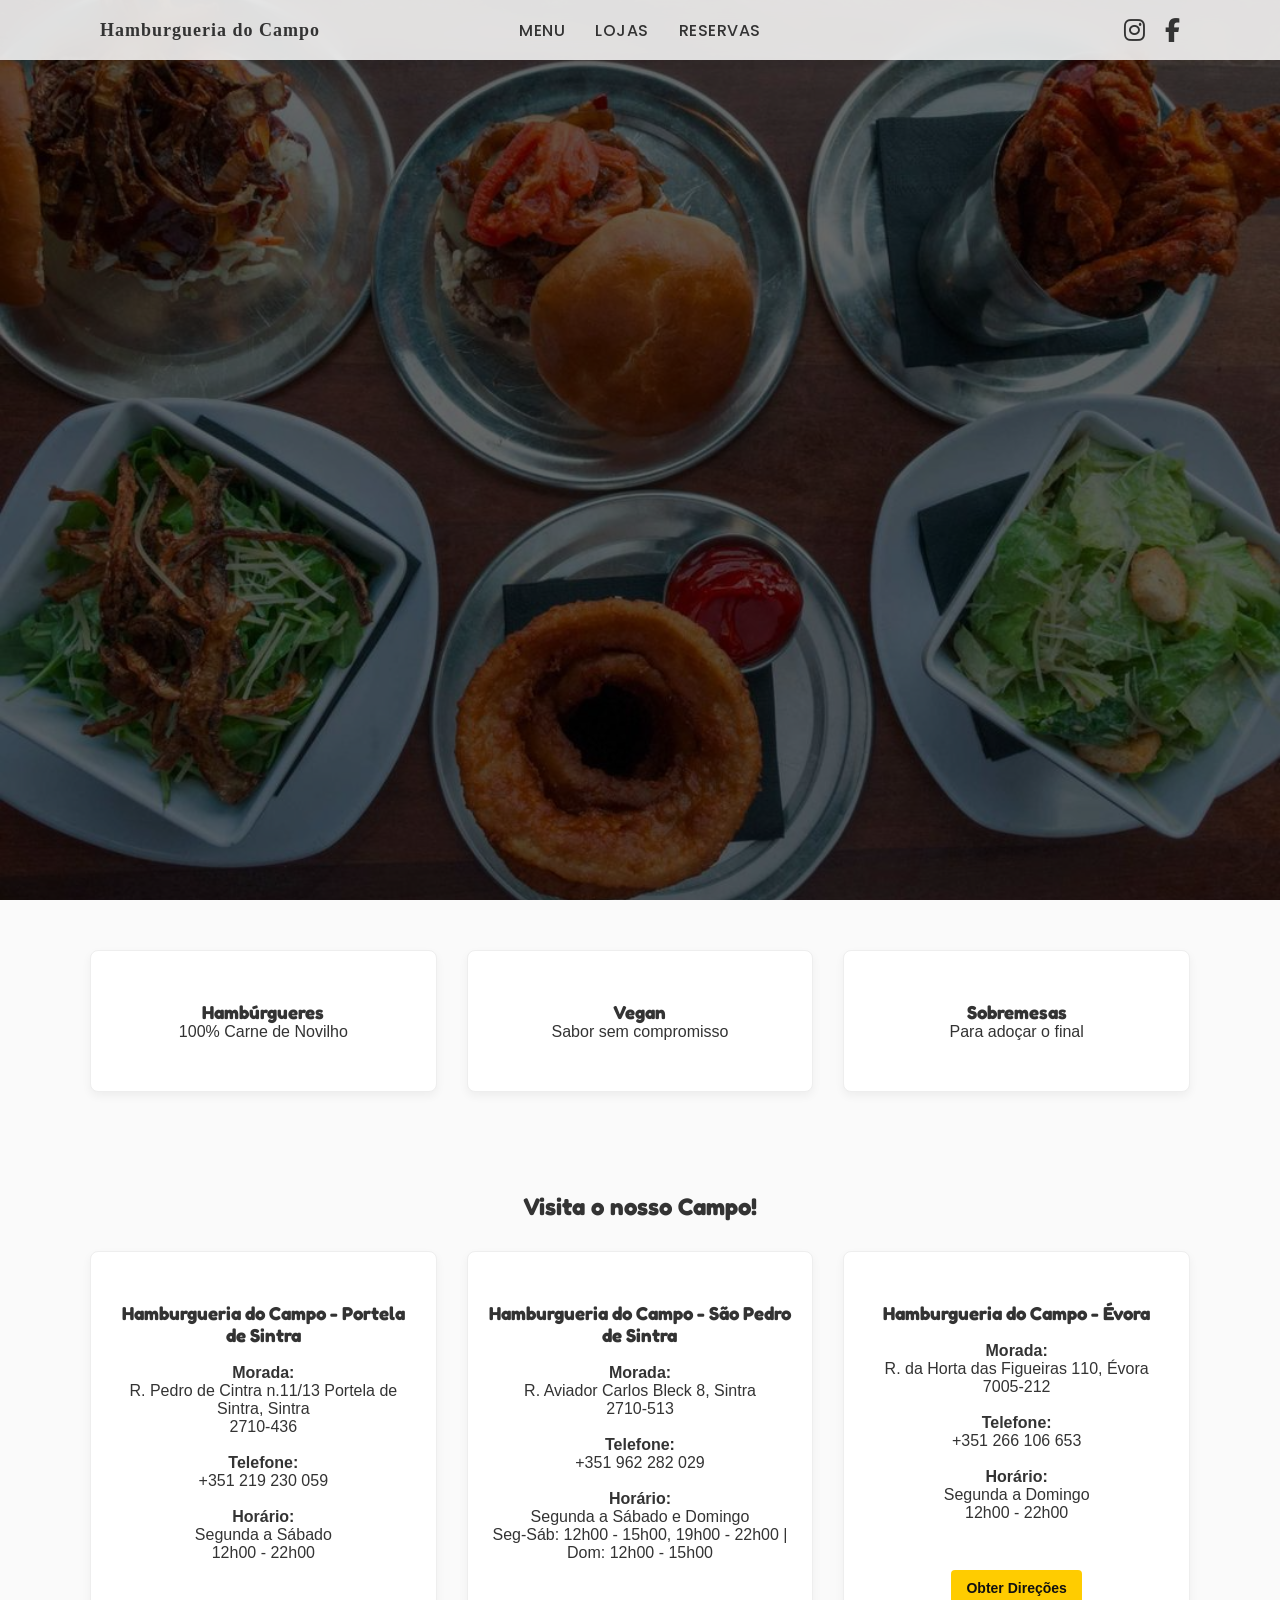
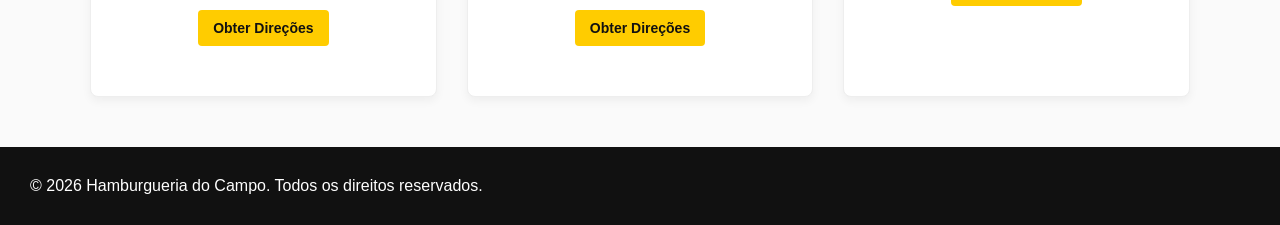
==== index.html @ 483d2184 "adaptaçao mobile" ====
<!DOCTYPE html>
<html lang="pt">

<head>
    <meta charset="UTF-8">
    <!-- Meta tag essencial para o design responsivo funcionar corretamente -->
    <meta name="viewport" content="width=device-width, initial-scale=1.0">
    <title>Hamburgueria do Campo</title>

    <!-- Favicon / Logótipo no separador do navegador -->
    <link rel="icon" type="image/jpeg" href="fotos/logo.jpg">

    <!-- CSS Mobile (aplicado em ecrãs até 768px de largura) -->
    <link rel="stylesheet" href="mobile.css" media="screen and (max-width: 768px)">

    <!-- CSS Desktop (aplicado em ecrãs com 769px ou mais de largura) -->
    <link rel="stylesheet" href="desktop.css" media="screen and (min-width: 769px)">

    <link href="https://fonts.googleapis.com/css2?family=Chewy&family=Fredoka+One&family=Titan+One&display=swap"
        rel="stylesheet">

    <link rel="stylesheet" href="https://cdnjs.cloudflare.com/ajax/libs/font-awesome/6.4.0/css/all.min.css">

    <link href="https://fonts.googleapis.com/css2?family=Poppins:wght@500;600&display=swap" rel="stylesheet">
</head>

<body>

    <header class="navbar">
        <div class="logo">
            <!-- Podes substituir por uma tag <img> com o logótipo -->
            <h1><a href="#hero">Hamburgueria do Campo</a></h1>
        </div>
        <nav>
            <ul class="nav-links">
                <li><a href="#menu">Menu</a></li>
                <li><a href="#lojas">Lojas</a></li>
                <li><a href="#reservas">Reservas</a></li>
            </ul>
        </nav>
        <div class="social-links">
            <!-- O link aponta diretamente para o Instagram do teu cliente -->
            <a href="https://www.instagram.com/hamburgueria.docampo/" target="_blank" aria-label="Instagram">
                <i class="fa-brands fa-instagram"></i>
            </a>
            <!-- Podes adicionar o Facebook ou outros da mesma forma -->
            <a href="https://www.facebook.com/Portela.de.Sintra2022/?locale=pt_PT" target="_blank"
                aria-label="Facebook">
                <i class="fa-brands fa-facebook-f"></i>
            </a>
        </div>
    </header>

    <main>
        <!-- Hero Section: A primeira imagem grande que o utilizador vê -->
        <section id="hero" class="hero">
            <!-- Imagens de Fundo -->
            <div class="hero-bg slide active" style="background-image: url('fotos/6pratos_fundo.jpeg');"></div>
            <div class="hero-bg slide" style="background-image: url('fotos/interior_sintra.jpg');"></div>
            <div class="hero-bg slide" style="background-image: url('fotos/salada_fundo.jpeg');"></div>

            <!--<div class="hero-content">
                <h2>O Verdadeiro Sabor Artesanal</h2>
                <p>Ingredientes frescos, confecionados com paixão.</p>
                <a href="#menu" class="btn-primary">Ver Menu</a>
            </div> -->
        </section>

        <!-- Secção de Categorias de Menu (Estilo Hamburgueria do Bairro) -->
        <section id="menu" class="menu-categorias">
            <div class="categoria-card">
                <h3>Hambúrgueres</h3>
                <p>100% Carne de Novilho</p>
            </div>
            <div class="categoria-card">
                <h3>Vegan</h3>
                <p>Sabor sem compromisso</p>
            </div>
            <div class="categoria-card">
                <h3>Sobremesas</h3>
                <p>Para adoçar o final</p>
            </div>
        </section>

        <!-- Secção das Lojas onde o JavaScript vai injetar os dados -->
        <section id="lojas" class="lojas-section">
            <h2>Visita o nosso Campo!</h2>
            <!-- Este contentor recebe os cards criados dinamicamente no JS -->
            <div id="lojas-container" class="lojas-grid"></div>
        </section>
    </main>

    <footer>
        <p>&copy; 2026 Hamburgueria do Campo. Todos os direitos reservados.</p>

    </footer>

    <!-- Script para carregar o JSON das lojas -->
    <script src="lojas.js"></script>
</body>

</html>
---- mobile.css ----
/* ==========================================
   Hamburgueria do Campo - Estilos Mobile
   (Aplicado em ecrãs com largura <= 768px)
   ========================================== */

/* Resets básicos e tipografia para mobile */
* {
    margin: 0;
    padding: 0;
    box-sizing: border-box;
}

html {
    scroll-behavior: smooth;
}

body {
    font-family: 'Poppins', -apple-system, BlinkMacSystemFont, Arial, sans-serif;
    color: #333;
    background-color: #f9f9f9;
    overflow-x: hidden;
    -webkit-tap-highlight-color: transparent;
}

/* --- BARRA DE NAVEGAÇÃO RESPONSIVA --- */
.navbar {
    position: fixed;
    top: 0;
    left: 0;
    width: 100%;
    z-index: 1000;

    display: flex;
    flex-wrap: wrap;
    justify-content: space-between;
    align-items: center;
    padding: 10px 16px;
    gap: 8px 0;

    background-color: rgba(255, 255, 255, 0.94);
    backdrop-filter: blur(12px);
    -webkit-backdrop-filter: blur(12px);
    box-shadow: 0 4px 15px rgba(0, 0, 0, 0.07);
    border-bottom: 1px solid rgba(0, 0, 0, 0.05);
    transition: all 0.3s ease;
}

.logo {
    order: 1;
    display: flex;
    align-items: center;
}

.logo h1 {
    font-family: 'Chewy', cursive;
    font-size: 20px;
    letter-spacing: 0.5px;
    color: #1a1a1a;
    margin: 0;
    line-height: 1.2;
}

.logo h1 a {
    color: #1a1a1a;
    text-decoration: none;
    transition: color 0.3s ease;
}

.logo h1 a:hover {
    color: #d4a000;
}

/* Ícones Sociais alinhados à direita */
.social-links {
    order: 2;
    display: flex;
    align-items: center;
    gap: 10px;
    margin-left: auto;
}

.social-links a {
    color: #333;
    font-size: 18px;
    width: 36px;
    height: 36px;
    border-radius: 50%;
    background-color: rgba(0, 0, 0, 0.04);
    text-decoration: none;
    transition: all 0.25s ease;
    display: inline-flex;
    align-items: center;
    justify-content: center;
}

.social-links a:hover,
.social-links a:active {
    color: #111;
    background-color: #ffcc00;
    transform: scale(1.1);
}

/* Navegação centralizada no mobile (2 linhas limpas sem sobreposição) */
.navbar nav {
    order: 3;
    width: 100%;
    position: static;
    transform: none;
    left: auto;
    display: flex;
    justify-content: center;
    padding-top: 8px;
    margin-top: 2px;
    border-top: 1px solid rgba(0, 0, 0, 0.06);
}

.nav-links {
    list-style: none;
    display: flex;
    align-items: center;
    justify-content: center;
    gap: 28px;
    width: 100%;
}

.nav-links a {
    font-family: 'Poppins', sans-serif;
    color: #444;
    text-decoration: none;
    font-size: 13px;
    font-weight: 600;
    text-transform: uppercase;
    letter-spacing: 0.8px;
    padding: 4px 6px;
    position: relative;
    transition: color 0.3s ease;
}

.nav-links a::after {
    content: '';
    position: absolute;
    width: 0;
    height: 2.5px;
    bottom: -2px;
    left: 50%;
    transform: translateX(-50%);
    background-color: #ffcc00;
    border-radius: 2px;
    transition: width 0.3s ease;
}

.nav-links a:hover::after,
.nav-links a:active::after {
    width: 80%;
}

.nav-links a:hover,
.nav-links a:active {
    color: #111;
}

/* --- HERO SECTION SLIDER --- */
.hero {
    position: relative;
    padding: 100px 20px 40px 20px;
    text-align: center;
    color: #fff;
    overflow: hidden;
    min-height: 85vh;
    min-height: 85dvh;
    display: flex;
    align-items: center;
    justify-content: center;
}

.hero-bg {
    position: absolute;
    top: 0;
    left: 0;
    width: 100%;
    height: 100%;
    background-size: cover;
    background-position: center;
    opacity: 0;
    transition: opacity 1.2s ease-in-out;
    z-index: 1;
}

.hero-bg.active {
    opacity: 1;
}

.hero::before {
    content: '';
    position: absolute;
    top: 0;
    left: 0;
    width: 100%;
    height: 100%;
    background: linear-gradient(180deg, rgba(0, 0, 0, 0.45) 0%, rgba(0, 0, 0, 0.65) 100%);
    z-index: 2;
}

.hero-content {
    position: relative;
    z-index: 3;
    max-width: 90%;
    margin: 0 auto;
}

.hero-content h2 {
    font-family: 'Fredoka One', cursive;
    font-size: 28px;
    line-height: 1.25;
    margin-bottom: 12px;
    text-shadow: 0 2px 8px rgba(0, 0, 0, 0.5);
}

.hero-content p {
    font-family: 'Poppins', sans-serif;
    font-size: 15px;
    line-height: 1.5;
    margin-bottom: 22px;
    opacity: 0.95;
    text-shadow: 0 1px 4px rgba(0, 0, 0, 0.5);
}

.btn-primary {
    display: inline-block;
    padding: 13px 26px;
    background-color: #ffcc00;
    color: #111;
    text-decoration: none;
    font-family: 'Poppins', sans-serif;
    font-weight: 700;
    font-size: 14px;
    border-radius: 30px;
    box-shadow: 0 4px 15px rgba(255, 204, 0, 0.35);
    transition: all 0.25s ease;
}

.btn-primary:active,
.btn-primary:hover {
    background-color: #ffffff;
    color: #111;
    transform: translateY(-2px);
    box-shadow: 0 6px 20px rgba(255, 255, 255, 0.3);
}

/* --- SECÇÃO DE CATEGORIAS DO MENU --- */
.menu-categorias {
    display: flex;
    flex-direction: column;
    padding: 35px 18px;
    gap: 16px;
    max-width: 600px;
    margin: 0 auto;
}

.categoria-card {
    position: relative;
    background-color: #ffffff;
    padding: 24px 20px;
    text-align: center;
    border: 1px solid rgba(0, 0, 0, 0.05);
    border-radius: 16px;
    box-shadow: 0 6px 18px rgba(0, 0, 0, 0.04);
    overflow: hidden;
    transition: transform 0.25s ease, box-shadow 0.25s ease;
}

.categoria-card::before {
    content: '';
    position: absolute;
    top: 0;
    left: 0;
    width: 100%;
    height: 4px;
    background: linear-gradient(90deg, #ffcc00, #e6b800);
}

.categoria-card:active,
.categoria-card:hover {
    transform: translateY(-3px);
    box-shadow: 0 10px 24px rgba(0, 0, 0, 0.08);
}

.categoria-card h3 {
    font-family: 'Fredoka One', cursive;
    font-size: 22px;
    color: #1a1a1a;
    margin-bottom: 6px;
}

.categoria-card p {
    font-family: 'Poppins', sans-serif;
    font-size: 14px;
    color: #666;
    font-weight: 500;
}

/* --- SECÇÃO DAS LOJAS --- */
.lojas-section {
    padding: 35px 18px 45px 18px;
    text-align: center;
    max-width: 600px;
    margin: 0 auto;
}

.lojas-section h2 {
    font-family: 'Fredoka One', cursive;
    font-size: 26px;
    color: #1a1a1a;
    margin-bottom: 20px;
    position: relative;
    display: inline-block;
}

.lojas-section h2::after {
    content: '';
    display: block;
    width: 45px;
    height: 4px;
    background: #ffcc00;
    margin: 8px auto 0;
    border-radius: 2px;
}

.lojas-grid {
    display: flex;
    flex-direction: column;
    gap: 20px;
    margin-top: 25px;
}

/* Estilos específicos para os cards das lojas */
.lojas-grid .categoria-card {
    text-align: left;
    padding: 24px 20px 20px 20px;
}

.lojas-grid .categoria-card h3 {
    text-align: center;
    font-size: 19px;
    color: #111;
    padding-bottom: 12px;
    border-bottom: 1px solid #f0f0f0;
    margin-bottom: 16px;
    line-height: 1.3;
}

.lojas-grid .categoria-card br {
    display: none;
}

.lojas-grid .categoria-card p {
    font-family: 'Poppins', sans-serif;
    font-size: 13.5px;
    color: #444;
    line-height: 1.5;
    margin-bottom: 14px;
}

.lojas-grid .categoria-card p strong {
    font-size: 11px;
    text-transform: uppercase;
    letter-spacing: 0.8px;
    display: block;
    margin-bottom: 3px;
    color: #d4a000;
}

.lojas-grid .categoria-card p a {
    color: #1a1a1a !important;
    font-weight: 600;
    text-decoration: underline !important;
    text-decoration-color: #ffcc00 !important;
    text-underline-offset: 3px;
    transition: color 0.2s ease;
}

.lojas-grid .categoria-card p a:active,
.lojas-grid .categoria-card p a:hover {
    color: #d4a000 !important;
}

.lojas-grid .categoria-card .btn-primary {
    display: block !important;
    width: 100% !important;
    text-align: center !important;
    margin-top: 18px !important;
    padding: 12px 16px !important;
    font-size: 14px !important;
    border-radius: 10px !important;
    box-shadow: 0 4px 12px rgba(255, 204, 0, 0.3) !important;
}

/* Tipografia global de títulos */
h2, h3 {
    font-family: 'Fredoka One', cursive;
}

/* --- FOOTER --- */
footer {
    background-color: #111;
    color: #eee;
    text-align: center;
    padding: 30px 20px;
    font-family: 'Poppins', sans-serif;
    font-size: 13px;
    display: flex;
    flex-direction: column;
    align-items: center;
    gap: 12px;
    border-top: 3px solid #ffcc00;
}

footer p {
    color: #aaa;
    margin: 0;
    font-size: 12px;
}

.sociais {
    margin-top: 4px;
}

.sociais a {
    color: #ffcc00;
    text-decoration: none;
    font-weight: 600;
    font-size: 13px;
    padding: 6px 18px;
    border: 1px solid rgba(255, 204, 0, 0.4);
    border-radius: 20px;
    display: inline-block;
    transition: all 0.25s ease;
}

.sociais a:active,
.sociais a:hover {
    background-color: #ffcc00;
    color: #111;
    transform: scale(1.05);
}
---- desktop.css ----
/* Resets básicos e tipografia */
* {
    margin: 0;
    padding: 0;
    box-sizing: border-box;
}

html {
    scroll-behavior: smooth;
}

body {
    font-family: Arial, sans-serif;
    color: #333;
    background-color: #fafafa;
}

.navbar {
    position: fixed;
    top: 0;
    left: 0;
    width: 100%;
    z-index: 1000;

    display: flex;
    justify-content: space-between;
    align-items: center;
    padding: 18px 100px;

    background-color: rgba(255, 255, 255, 0.85);
    backdrop-filter: blur(10px);
    -webkit-backdrop-filter: blur(10px);
    box-shadow: 0 2px 10px rgba(0, 0, 0, 0.05);
}

.logo {
    display: flex;
    align-items: center;
    white-space: nowrap;
}

/* Menu de navegação perfeitamente centrado no ecrã */
.navbar nav {
    position: absolute;
    left: 50%;
    transform: translateX(-50%);
}

/* O texto do logótipo/título passa a escuro para contrastar com o fundo claro */
.navbar h1 {
    color: #333;
    font-size: 18px;
    margin: 0;
}

.nav-links {
    list-style: none;
    display: flex;
    align-items: center;
    gap: 30px;
}

/* 1. Prepara o link para receber a animação */
.nav-links a {
    font-family: 'Poppins', sans-serif;
    font-weight: 500;
    /* Define a grossura da letra */
    letter-spacing: 0.5px;
    /* Dá um ligeiro respiro entre as letras */
    color: #333;
    text-decoration: none;
    font-size: 16px;
    text-transform: uppercase;
    position: relative;
    /* Essencial para a linha saber onde se posicionar */
    transition: color 0.3s;
}

/* 2. Cria a linha invisível (largura 0) posicionada debaixo do texto */
.nav-links a::after {
    content: '';
    position: absolute;
    width: 0;
    height: 2px;
    /* Espessura da linha */
    bottom: -5px;
    /* Distância da linha em relação ao texto */
    left: -5px;
    background-color: #e6b800;
    /* Cor da linha (podes mudar para o amarelo #ffcc00 se preferires) */
    transition: width 0.4s ease;
    /* Faz a linha crescer suavemente durante 0.3 segundos */
}

/* 3. Quando o rato passa, a linha cresce para 100% da largura da palavra */
.nav-links a:hover::after {
    /* Como a linha começou 5px antes (left: -5px), 
       somamos 10px ao total para passar 5px do lado direito também */
    width: calc(100% + 10px);
}

/* Opcional: mudar ligeiramente a cor do texto ao passar o rato */
.nav-links a:hover {
    color: #000;
}

/* Ícones Sociais alinhados à direita */
.social-links {
    display: flex;
    align-items: center;
    gap: 20px;
}

.social-links a {
    color: #333;
    font-size: 24px;
    text-decoration: none;
    transition: color 0.3s, transform 0.2s;
    display: inline-flex;
    align-items: center;
    justify-content: center;
}

.social-links a:hover {
    color: #e6b800;
    transform: scale(1.2);
}

/* Hero Section */
/* --- HERO SECTION SLIDER --- */
.hero {
    position: relative;
    /* Podes ajustar o padding conforme seja mobile ou desktop */
    padding: 100px 20px;
    text-align: center;
    color: #fff;
    /* O texto passa a ser branco para contrastar */
    overflow: hidden;
    min-height: 100vh;
    /* Garante uma altura mínima */
    display: flex;
    align-items: center;
    justify-content: center;
}

/* As divs com as imagens de fundo */
.hero-bg {
    position: absolute;
    top: 0;
    left: 0;
    width: 100%;
    height: 100%;
    background-size: cover;
    background-position: center;
    opacity: 0;
    /* Começam invisíveis */
    transition: opacity 1s ease-in-out;
    /* Efeito de fade suave de 1 segundo */
    z-index: 1;
}

/* Apenas a imagem ativa fica visível */
.hero-bg.active {
    opacity: 1;
}

/* Sobreposição escura para o texto ser sempre legível */
.hero::before {
    content: '';
    position: absolute;
    top: 0;
    left: 0;
    width: 100%;
    height: 100%;
    background: rgba(0, 0, 0, 0.6);
    /* Preto com 60% de opacidade */
    z-index: 2;
}

/* O texto tem de ficar acima da sobreposição */
.hero-content {
    position: relative;
    z-index: 3;
}

/* Ajustes no botão para combinar com o fundo escuro */
.hero .btn-primary {
    background-color: #ffcc00;
    /* Botão amarelo */
    color: #111;
    /* Texto do botão escuro */
}

.hero .btn-primary:hover {
    background-color: #fff;
}

.btn-primary {
    display: inline-block;
    margin-top: 30px;
    padding: 15px 30px;
    background-color: #ffcc00;
    color: #111;
    text-decoration: none;
    font-size: 18px;
    font-weight: bold;
    border-radius: 4px;
    transition: background-color 0.3s;
}

.btn-primary:hover {
    background-color: #e6b800;
}

/* Categorias de Menu em Grelha Horizontal */
.menu-categorias {
    display: grid;
    grid-template-columns: repeat(3, 1fr);
    gap: 30px;
    padding: 50px;
    max-width: 1200px;
    margin: 0 auto;
}

.categoria-card {
    background-color: #fff;
    padding: 50px 20px;
    text-align: center;
    border: 1px solid #eee;
    border-radius: 8px;
    box-shadow: 0 4px 10px rgba(0, 0, 0, 0.05);
    transition: transform 0.3s;
}

.categoria-card:hover {
    transform: translateY(-5px);
}

/* Lojas em Grelha Horizontal */
.lojas-section {
    padding: 50px;
    text-align: center;
    max-width: 1200px;
    margin: 0 auto;
}

.lojas-grid {
    display: grid;
    grid-template-columns: repeat(3, 1fr);
    gap: 30px;
    margin-top: 30px;
}

/* Testar com a Chewy */
.logo h1 {
    font-family: 'Chewy', cursive;
    font-size: 18px;
    letter-spacing: 1px;
    color: #333;
}

.logo h1 a {
    color: inherit;
    text-decoration: none;
}

/* Testar com a Fredoka para os títulos das secções */
h2,
h3 {
    font-family: 'Fredoka One', cursive;
}

footer {
    background-color: #111;
    color: #fff;
    text-align: center;
    padding: 30px;
    display: flex;
    justify-content: space-between;
    align-items: center;
}

.sociais a {
    color: #ffcc00;
    text-decoration: none;
}

/* Ajuste de padding em monitores mais pequenos/médios */
@media (max-width: 980px) {
    .navbar {
        padding: 18px 40px;
    }
}
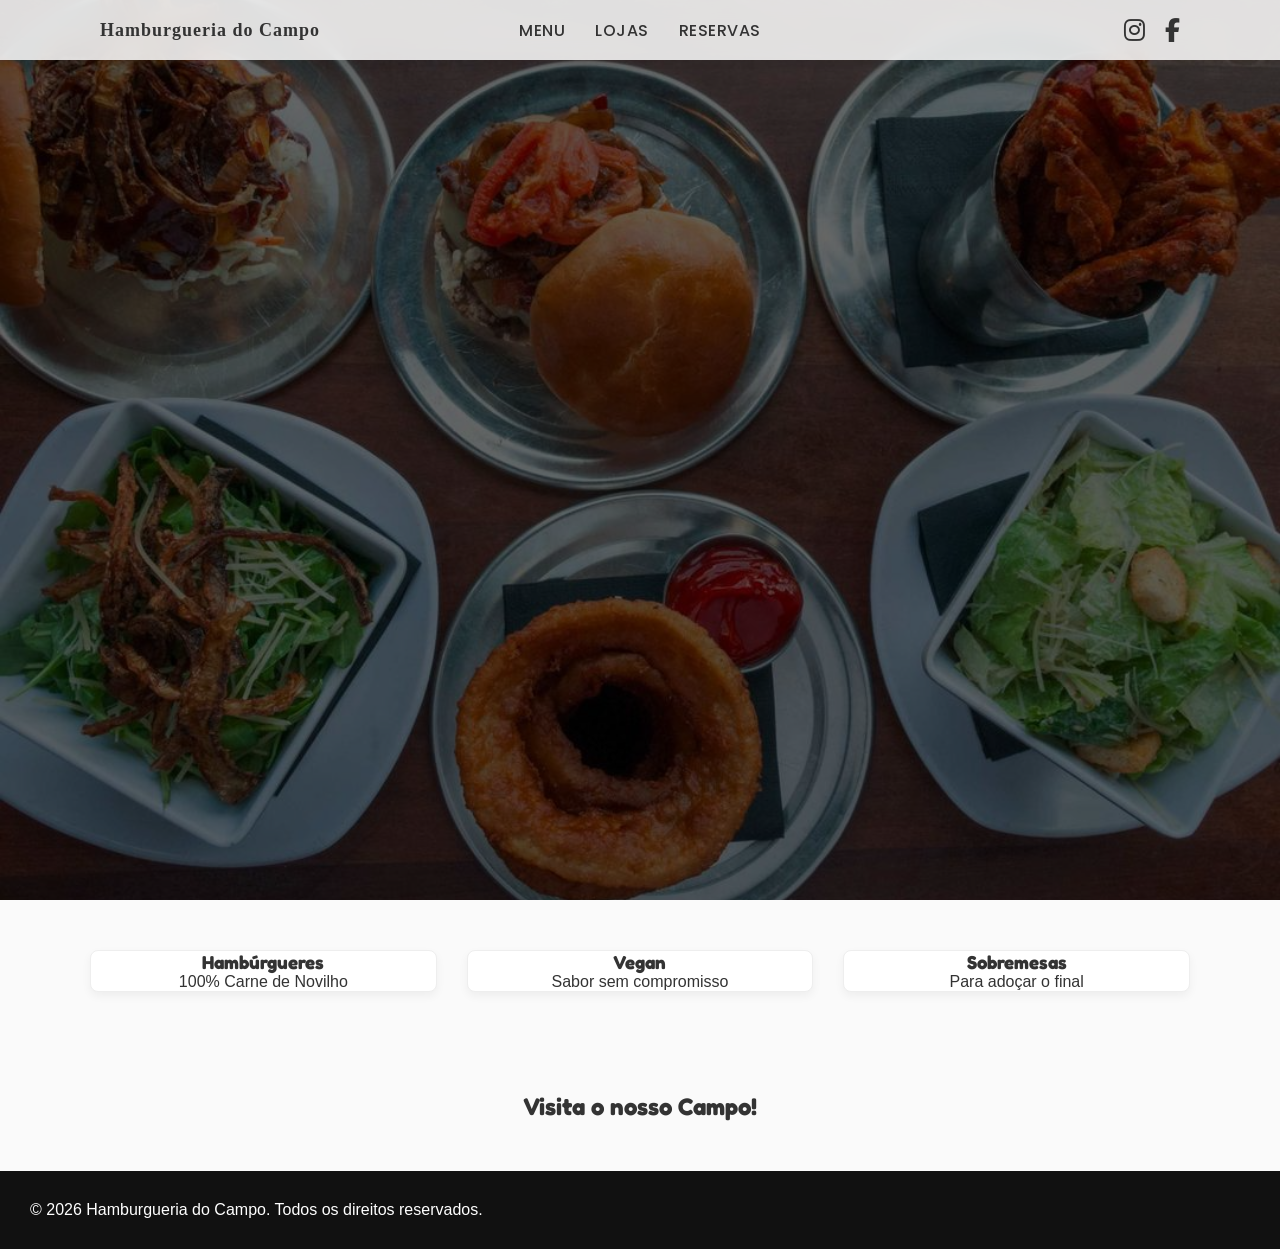
==== commit 92bafcdb: "pagina lojas" ====
--- a/index.html
+++ b/index.html
@@ -33,9 +33,9 @@
         </div>
         <nav>
             <ul class="nav-links">
-                <li><a href="#menu">Menu</a></li>
-                <li><a href="#lojas">Lojas</a></li>
-                <li><a href="#reservas">Reservas</a></li>
+                <li><a href="index.html#menu">Menu</a></li>
+                <li><a href="lojas.html">Lojas</a></li>
+                <li><a href="index.html#reservas">Reservas</a></li>
             </ul>
         </nav>
         <div class="social-links">
@@ -86,7 +86,7 @@
         <section id="lojas" class="lojas-section">
             <h2>Visita o nosso Campo!</h2>
             <!-- Este contentor recebe os cards criados dinamicamente no JS -->
-            <div id="lojas-container" class="lojas-grid"></div>
+
         </section>
     </main>
 
--- a/desktop.css
+++ b/desktop.css
@@ -224,12 +224,52 @@
 
 .categoria-card {
     background-color: #fff;
-    padding: 50px 20px;
     text-align: center;
     border: 1px solid #eee;
     border-radius: 8px;
     box-shadow: 0 4px 10px rgba(0, 0, 0, 0.05);
     transition: transform 0.3s;
+
+    /* NOVAS REGRAS */
+    overflow: hidden;
+    /* Fundamental: impede que as pontas quadradas da imagem saiam fora dos cantos arredondados do cartão */
+    display: flex;
+    flex-direction: column;
+    /* Garante que a imagem fica em cima e o texto em baixo */
+}
+
+/* Regras para a nova imagem */
+.loja-img {
+    width: 100%;
+    height: 220px;
+    /* Podes ajustar a altura como preferires */
+    object-fit: cover;
+    /* Faz com que a foto preencha o espaço sem ser achatada ou esticada */
+}
+
+/* Regras para a área do texto */
+.loja-info {
+    padding: 30px 20px;
+    /* Movemos o padding que estava no cartão principal para aqui */
+    display: flex;
+    flex-direction: column;
+    flex-grow: 1;
+    /* Faz a área de texto esticar para que os botões fiquem todos alinhados no fundo */
+}
+
+.loja-info h3 {
+    margin-bottom: 15px;
+}
+
+.loja-info p {
+    margin-bottom: 12px;
+    line-height: 1.4;
+    font-size: 14px;
+}
+
+.loja-info .btn-primary {
+    margin-top: auto;
+    /* Empurra sempre o botão para a base do cartão */
 }
 
 .categoria-card:hover {
@@ -268,6 +308,71 @@
 h2,
 h3 {
     font-family: 'Fredoka One', cursive;
+}
+
+/* --- ESTILOS DO MODAL (POP-UP) --- */
+
+/* O fundo escuro que cobre o ecrã */
+.modal {
+    display: none;
+    /* Escondido por defeito */
+    position: fixed;
+    z-index: 1000;
+    /* Garante que fica por cima de navbars e hero sections */
+    left: 0;
+    top: 0;
+    width: 100%;
+    height: 100%;
+    background-color: rgba(0, 0, 0, 0.7);
+    align-items: center;
+    /* Centra a caixa verticalmente */
+    justify-content: center;
+    /* Centra a caixa horizontalmente */
+    opacity: 0;
+    transition: opacity 0.3s ease;
+}
+
+/* Quando adicionamos a classe 'mostrar' via JavaScript */
+.modal.mostrar {
+    display: flex;
+    opacity: 1;
+}
+
+/* A caixa branca com a informação */
+.modal-content {
+    background-color: #fff;
+    padding: 40px;
+    border-radius: 12px;
+    max-width: 500px;
+    width: 90%;
+    position: relative;
+    text-align: center;
+    box-shadow: 0 10px 30px rgba(0, 0, 0, 0.2);
+    /* Um pequeno efeito da caixa a deslizar de cima para baixo */
+    transform: translateY(-20px);
+    transition: transform 0.3s ease;
+}
+
+.modal.mostrar .modal-content {
+    transform: translateY(0);
+}
+
+/* O botão X para fechar */
+.fechar-modal {
+    position: absolute;
+    top: 15px;
+    right: 20px;
+    font-size: 28px;
+    font-weight: bold;
+    color: #999;
+    cursor: pointer;
+    line-height: 1;
+    transition: color 0.3s;
+}
+
+.fechar-modal:hover {
+    color: #111;
+    /* Ou podes usar o amarelo da marca #E5A93B */
 }
 
 footer {
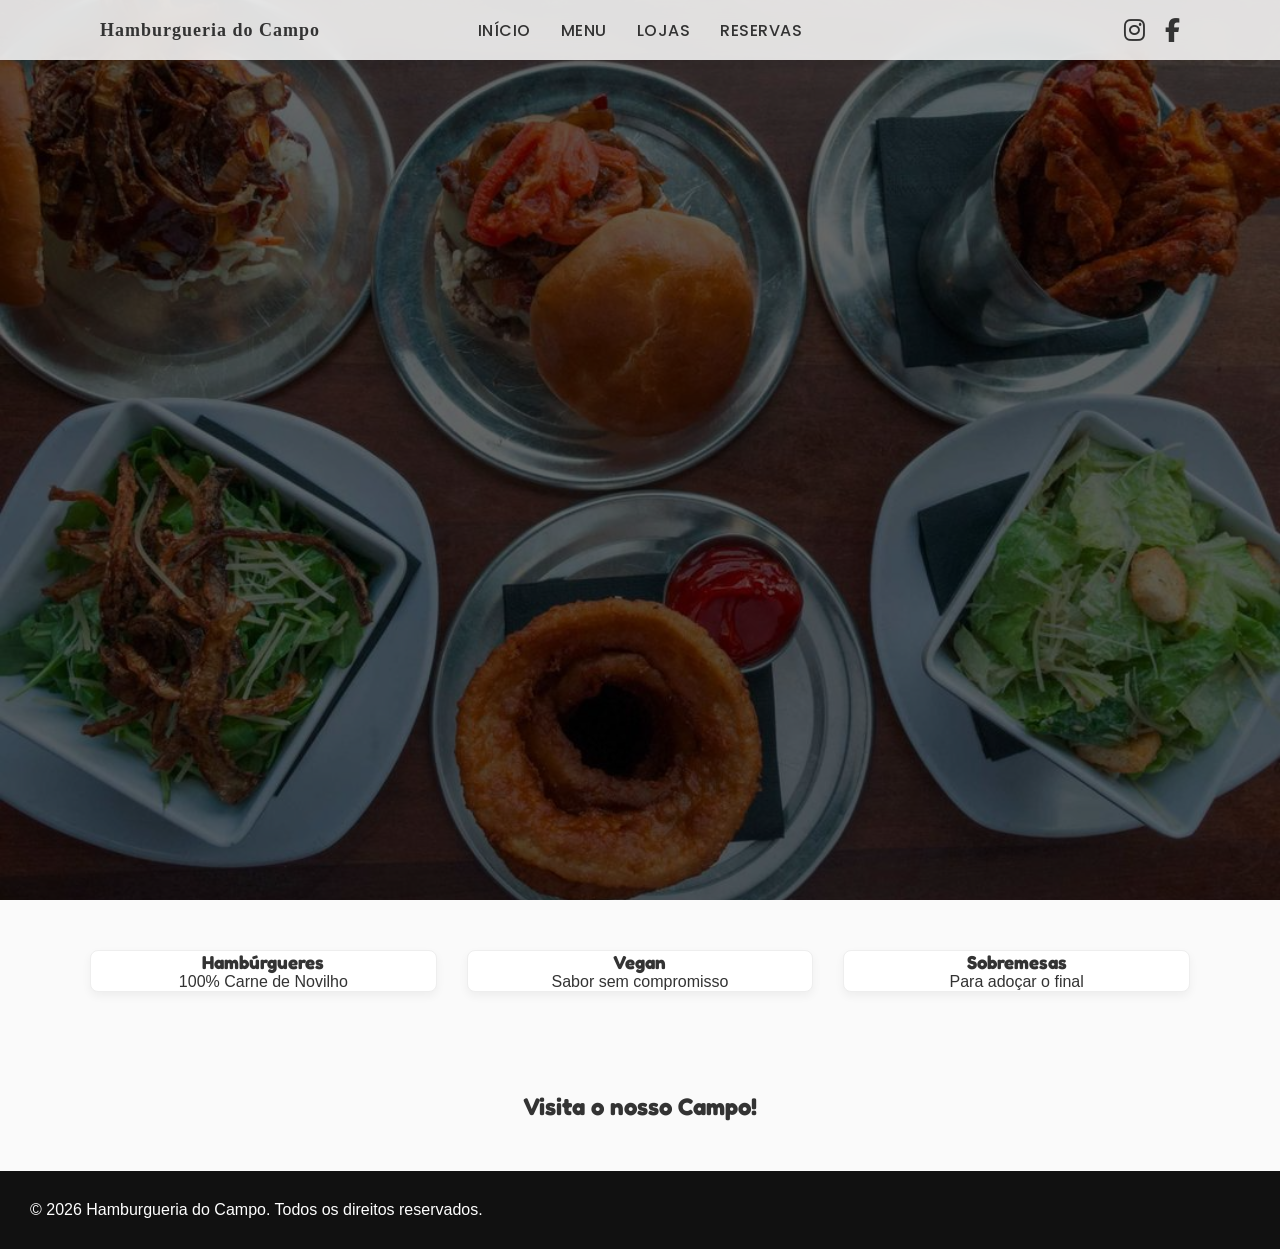
==== commit 91c70add: "mudanças pagina loja e mobile" ====
--- a/index.html
+++ b/index.html
@@ -22,6 +22,9 @@
     <link rel="stylesheet" href="https://cdnjs.cloudflare.com/ajax/libs/font-awesome/6.4.0/css/all.min.css">
 
     <link href="https://fonts.googleapis.com/css2?family=Poppins:wght@500;600&display=swap" rel="stylesheet">
+
+    <link href="https://fonts.googleapis.com/css2?family=Chewy&family=Poppins:wght@400;500;600&display=swap"
+        rel="stylesheet">
 </head>
 
 <body>
@@ -33,6 +36,7 @@
         </div>
         <nav>
             <ul class="nav-links">
+                <li><a href="index.html">Início</a></li>
                 <li><a href="index.html#menu">Menu</a></li>
                 <li><a href="lojas.html">Lojas</a></li>
                 <li><a href="index.html#reservas">Reservas</a></li>
--- a/mobile.css
+++ b/mobile.css
@@ -100,7 +100,7 @@
     transform: scale(1.1);
 }
 
-/* Navegação centralizada no mobile (2 linhas limpas sem sobreposição) */
+/* Navegação centralizada no mobile */
 .navbar nav {
     order: 3;
     width: 100%;
@@ -119,7 +119,7 @@
     display: flex;
     align-items: center;
     justify-content: center;
-    gap: 28px;
+    gap: 20px;
     width: 100%;
 }
 
@@ -127,11 +127,11 @@
     font-family: 'Poppins', sans-serif;
     color: #444;
     text-decoration: none;
-    font-size: 13px;
+    font-size: 12.5px;
     font-weight: 600;
     text-transform: uppercase;
-    letter-spacing: 0.8px;
-    padding: 4px 6px;
+    letter-spacing: 0.5px;
+    padding: 4px 4px;
     position: relative;
     transition: color 0.3s ease;
 }
@@ -173,6 +173,12 @@
     justify-content: center;
 }
 
+.hero.hero-lojas {
+    min-height: 60vh;
+    min-height: 60dvh;
+    padding-top: 100px;
+}
+
 .hero-bg {
     position: absolute;
     top: 0;
@@ -206,23 +212,25 @@
     z-index: 3;
     max-width: 90%;
     margin: 0 auto;
+    text-align: center;
 }
 
 .hero-content h2 {
-    font-family: 'Fredoka One', cursive;
-    font-size: 28px;
-    line-height: 1.25;
-    margin-bottom: 12px;
-    text-shadow: 0 2px 8px rgba(0, 0, 0, 0.5);
+    font-family: 'Chewy', cursive;
+    font-size: 44px;
+    line-height: 1.15;
+    letter-spacing: 1px;
+    margin-bottom: 14px;
+    text-shadow: 2px 4px 10px rgba(0, 0, 0, 0.7);
 }
 
 .hero-content p {
     font-family: 'Poppins', sans-serif;
-    font-size: 15px;
-    line-height: 1.5;
+    font-size: 16px;
+    line-height: 1.45;
     margin-bottom: 22px;
-    opacity: 0.95;
-    text-shadow: 0 1px 4px rgba(0, 0, 0, 0.5);
+    font-weight: 500;
+    text-shadow: 1px 2px 6px rgba(0, 0, 0, 0.7);
 }
 
 .btn-primary {
@@ -260,13 +268,13 @@
 .categoria-card {
     position: relative;
     background-color: #ffffff;
-    padding: 24px 20px;
-    text-align: center;
     border: 1px solid rgba(0, 0, 0, 0.05);
     border-radius: 16px;
     box-shadow: 0 6px 18px rgba(0, 0, 0, 0.04);
     overflow: hidden;
     transition: transform 0.25s ease, box-shadow 0.25s ease;
+    display: flex;
+    flex-direction: column;
 }
 
 .categoria-card::before {
@@ -277,6 +285,7 @@
     width: 100%;
     height: 4px;
     background: linear-gradient(90deg, #ffcc00, #e6b800);
+    z-index: 2;
 }
 
 .categoria-card:active,
@@ -329,70 +338,196 @@
 .lojas-grid {
     display: flex;
     flex-direction: column;
-    gap: 20px;
+    gap: 24px;
     margin-top: 25px;
 }
 
-/* Estilos específicos para os cards das lojas */
-.lojas-grid .categoria-card {
+/* Regras para imagem e conteúdo dos cartões das lojas em mobile */
+.loja-img {
+    width: 100%;
+    height: 190px;
+    object-fit: cover;
+}
+
+.loja-info {
+    padding: 20px 18px 24px 18px;
+    display: flex;
+    flex-direction: column;
+    flex-grow: 1;
+    text-align: center;
+}
+
+.loja-info h3 {
+    font-family: 'Fredoka One', cursive;
+    font-size: 20px;
+    color: #1a1a1a;
+    margin-bottom: 6px;
+    line-height: 1.3;
+}
+
+.loja-info p {
+    font-family: 'Poppins', sans-serif;
+    font-size: 14px;
+    color: #666;
+    margin-bottom: 18px;
+}
+
+.loja-info .btn-primary {
+    width: 100%;
+    margin-top: auto;
+    padding: 13px;
+    font-size: 14px;
+    border-radius: 12px;
+    border: none;
+    cursor: pointer;
+    box-shadow: 0 4px 12px rgba(255, 204, 0, 0.3);
+}
+
+/* --- ESTILOS DO MODAL (POP-UP) PARA MOBILE --- */
+
+.modal {
+    display: none;
+    position: fixed;
+    z-index: 1100;
+    left: 0;
+    top: 0;
+    width: 100%;
+    height: 100%;
+    background-color: rgba(0, 0, 0, 0.75);
+    backdrop-filter: blur(4px);
+    -webkit-backdrop-filter: blur(4px);
+    align-items: center;
+    justify-content: center;
+    opacity: 0;
+    transition: opacity 0.3s ease;
+    padding: 16px;
+}
+
+.modal.mostrar {
+    display: flex;
+    opacity: 1;
+}
+
+.modal-content {
+    background-color: #fff;
+    padding: 28px 20px 24px 20px;
+    border-radius: 18px;
+    max-width: 480px;
+    width: 100%;
+    position: relative;
+    text-align: center;
+    box-shadow: 0 12px 35px rgba(0, 0, 0, 0.25);
+    transform: translateY(-20px);
+    transition: transform 0.3s ease;
+    max-height: 90vh;
+    overflow-y: auto;
+}
+
+.modal.mostrar .modal-content {
+    transform: translateY(0);
+}
+
+.fechar-modal {
+    position: absolute;
+    top: 12px;
+    right: 14px;
+    font-size: 26px;
+    font-weight: bold;
+    color: #888;
+    cursor: pointer;
+    width: 34px;
+    height: 34px;
+    line-height: 34px;
+    text-align: center;
+    border-radius: 50%;
+    background-color: rgba(0, 0, 0, 0.05);
+    transition: all 0.2s ease;
+}
+
+.fechar-modal:active,
+.fechar-modal:hover {
+    color: #111;
+    background-color: rgba(0, 0, 0, 0.1);
+}
+
+.modal-titulo {
+    font-family: 'Poppins', sans-serif;
+    font-size: 19px;
+    font-weight: 600;
+    color: #1a1a1a;
+    margin-bottom: 20px;
+    padding-bottom: 12px;
+    border-bottom: 1px solid #eee;
+    line-height: 1.3;
+}
+
+.modal-detalhes {
     text-align: left;
-    padding: 24px 20px 20px 20px;
-}
-
-.lojas-grid .categoria-card h3 {
-    text-align: center;
-    font-size: 19px;
-    color: #111;
-    padding-bottom: 12px;
-    border-bottom: 1px solid #f0f0f0;
-    margin-bottom: 16px;
-    line-height: 1.3;
-}
-
-.lojas-grid .categoria-card br {
-    display: none;
-}
-
-.lojas-grid .categoria-card p {
-    font-family: 'Poppins', sans-serif;
-    font-size: 13.5px;
+    display: flex;
+    flex-direction: column;
+    gap: 16px;
+    margin-bottom: 24px;
+}
+
+.detalhe-item {
+    display: flex;
+    align-items: flex-start;
+    gap: 12px;
+}
+
+.detalhe-item i {
+    font-size: 20px;
+    color: #E5A93B;
+    min-width: 24px;
+    margin-top: 2px;
+    text-align: center;
+}
+
+.detalhe-item p {
+    margin: 0;
     color: #444;
-    line-height: 1.5;
-    margin-bottom: 14px;
-}
-
-.lojas-grid .categoria-card p strong {
-    font-size: 11px;
+    font-family: 'Poppins', sans-serif;
+    font-size: 14px;
+    line-height: 1.45;
+}
+
+.detalhe-item a {
+    color: #1a1a1a;
+    text-decoration: underline;
+    text-decoration-color: #ffcc00;
+    font-weight: 600;
+    transition: color 0.2s ease;
+}
+
+.detalhe-item a:active,
+.detalhe-item a:hover {
+    color: #d4a000;
+}
+
+.modal-btn {
+    display: flex;
+    align-items: center;
+    justify-content: center;
+    gap: 10px;
+    width: 100%;
+    padding: 14px;
+    border-radius: 12px;
+    font-family: 'Poppins', sans-serif;
+    font-size: 15px;
+    font-weight: 700;
     text-transform: uppercase;
-    letter-spacing: 0.8px;
-    display: block;
-    margin-bottom: 3px;
-    color: #d4a000;
-}
-
-.lojas-grid .categoria-card p a {
-    color: #1a1a1a !important;
-    font-weight: 600;
-    text-decoration: underline !important;
-    text-decoration-color: #ffcc00 !important;
-    text-underline-offset: 3px;
-    transition: color 0.2s ease;
-}
-
-.lojas-grid .categoria-card p a:active,
-.lojas-grid .categoria-card p a:hover {
-    color: #d4a000 !important;
-}
-
-.lojas-grid .categoria-card .btn-primary {
-    display: block !important;
-    width: 100% !important;
-    text-align: center !important;
-    margin-top: 18px !important;
-    padding: 12px 16px !important;
-    font-size: 14px !important;
-    border-radius: 10px !important;
-    box-shadow: 0 4px 12px rgba(255, 204, 0, 0.3) !important;
+    background-color: #ffcc00;
+    color: #111;
+    text-decoration: none;
+    border: none;
+    box-shadow: 0 4px 15px rgba(255, 204, 0, 0.35);
+    transition: all 0.2s ease;
+}
+
+.modal-btn:active,
+.modal-btn:hover {
+    background-color: #e6b800;
+    transform: translateY(-1px);
 }
 
 /* Tipografia global de títulos */
--- a/desktop.css
+++ b/desktop.css
@@ -143,6 +143,11 @@
     justify-content: center;
 }
 
+.hero.hero-lojas {
+    min-height: 80vh;
+    padding-top: 100px;
+}
+
 /* As divs com as imagens de fundo */
 .hero-bg {
     position: absolute;
@@ -183,6 +188,36 @@
     z-index: 3;
 }
 
+/* --- ESTILO DO TÍTULO E SUBTÍTULO SOBRE IMAGENS (HERO CONTENT) --- */
+
+.hero-content {
+    text-align: center;
+    color: #fff;
+    /* Garante que o texto é branco para contrastar com a foto */
+    position: relative;
+    z-index: 3;
+    /* Se precisares de afastar o texto do topo (por causa da navbar), podes usar: */
+    /* padding-top: 80px; */
+}
+
+.hero-content h2 {
+    font-family: 'Chewy', cursive;
+    font-size: 80px;
+    /* Escala gigante para dar impacto */
+    letter-spacing: 3px;
+    margin-bottom: 20px;
+    /* Sombra escura e difusa para o texto não se perder no fundo */
+    text-shadow: 3px 5px 10px rgba(0, 0, 0, 0.7);
+}
+
+.hero-content p {
+    font-family: 'Poppins', sans-serif;
+    font-size: 26px;
+    /* Subtítulo bem legível */
+    font-weight: 500;
+    text-shadow: 2px 3px 6px rgba(0, 0, 0, 0.7);
+}
+
 /* Ajustes no botão para combinar com o fundo escuro */
 .hero .btn-primary {
     background-color: #ffcc00;
@@ -375,6 +410,79 @@
     /* Ou podes usar o amarelo da marca #E5A93B */
 }
 
+/* --- ESTILOS DO CONTEÚDO DO MODAL --- */
+
+/* Título com uma linha separadora por baixo */
+.modal-titulo {
+    font-family: 'Poppins', sans-serif;
+    font-size: 24px;
+    color: #1A1A1A;
+    margin-bottom: 25px;
+    padding-bottom: 15px;
+    border-bottom: 1px solid #eee;
+}
+
+/* Contentor dos detalhes alinhado à esquerda para leitura mais rápida */
+.modal-detalhes {
+    text-align: left;
+    display: flex;
+    flex-direction: column;
+    gap: 20px;
+    /* Espaço entre morada, telefone e horário */
+    margin-bottom: 30px;
+}
+
+/* Alinhamento perfeito entre o ícone e o texto */
+.detalhe-item {
+    display: flex;
+    align-items: center;
+    /* Centra o ícone verticalmente em relação ao texto */
+    gap: 15px;
+}
+
+/* Estilo dos ícones */
+.detalhe-item i {
+    font-size: 22px;
+    color: #E5A93B;
+    /* O amarelo mostarda da marca para dar contraste */
+    min-width: 25px;
+    /* Garante que os ícones ocupam a mesma largura e o texto fica todo alinhado */
+    text-align: center;
+}
+
+/* Removemos margens extra e estilizamos o texto e os links */
+.detalhe-item p {
+    margin: 0;
+    color: #555;
+    font-size: 15px;
+    line-height: 1.5;
+}
+
+.detalhe-item a {
+    color: #333;
+    text-decoration: none;
+    font-weight: 500;
+    transition: color 0.3s;
+}
+
+.detalhe-item a:hover {
+    color: #E5A93B;
+}
+
+/* Botão mais largo para ser fácil de clicar no telemóvel */
+.modal-btn {
+    display: flex;
+    align-items: center;
+    justify-content: center;
+    gap: 10px;
+    width: 100%;
+    /* Ocupa a largura toda do modal */
+    padding: 15px;
+    border-radius: 8px;
+    font-size: 16px;
+    text-transform: uppercase;
+}
+
 footer {
     background-color: #111;
     color: #fff;
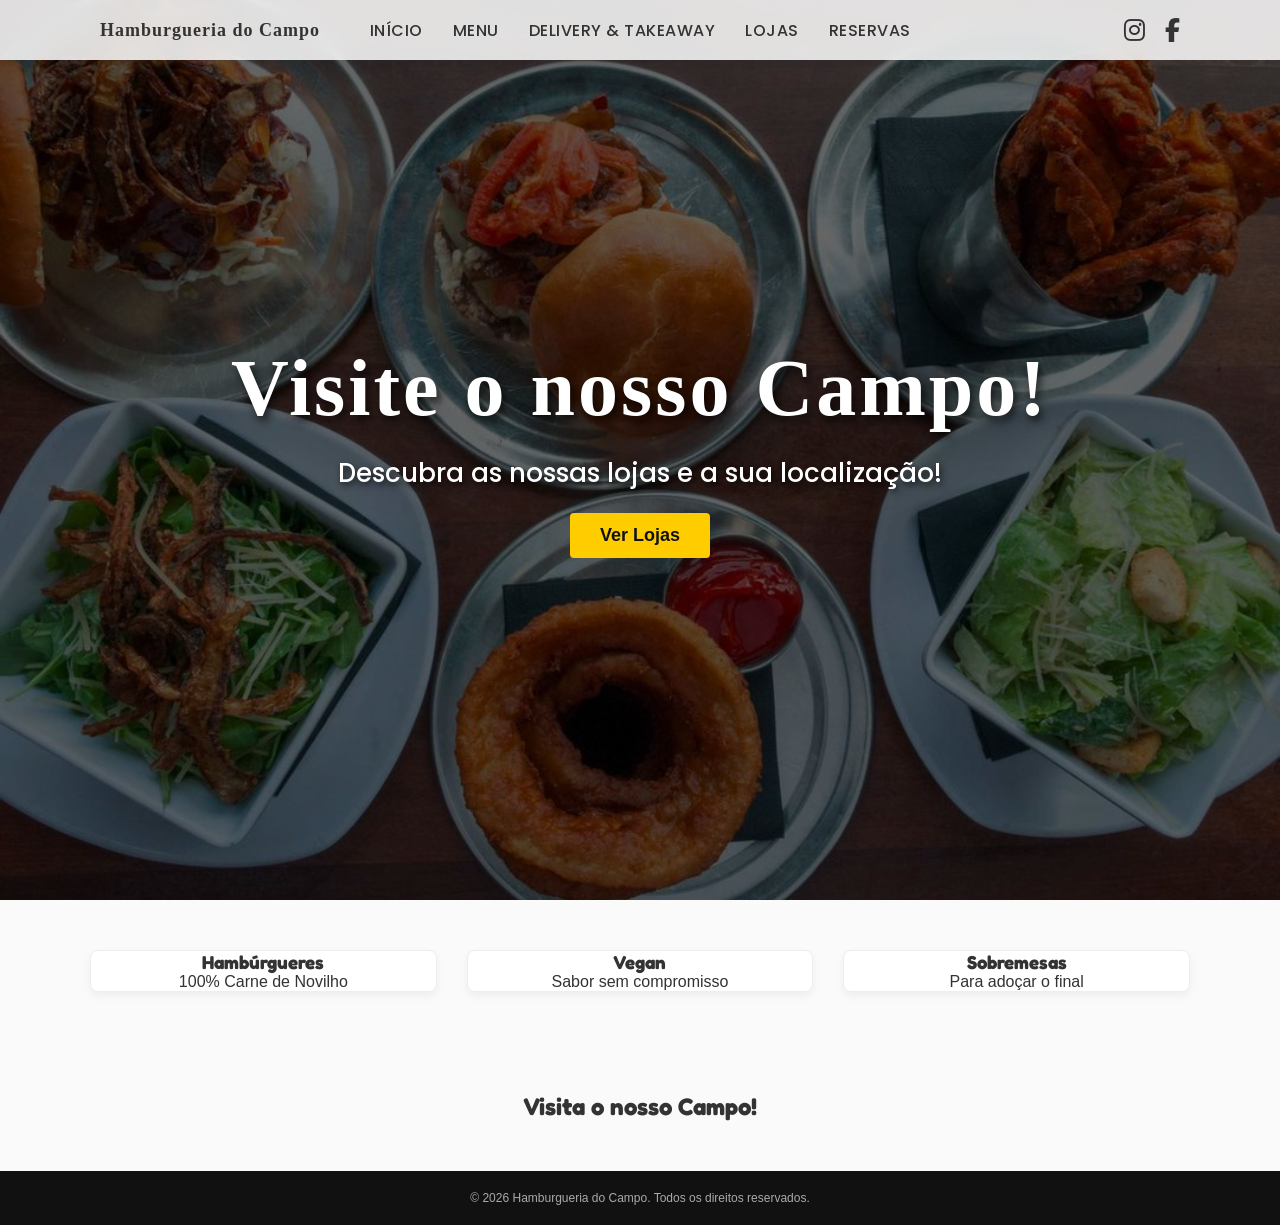
==== commit 6e3f9113: "pagina delivery" ====
--- a/index.html
+++ b/index.html
@@ -38,6 +38,7 @@
             <ul class="nav-links">
                 <li><a href="index.html">Início</a></li>
                 <li><a href="index.html#menu">Menu</a></li>
+                <li><a href="delivery.html">Delivery & Takeaway</a></li>
                 <li><a href="lojas.html">Lojas</a></li>
                 <li><a href="index.html#reservas">Reservas</a></li>
             </ul>
@@ -57,17 +58,41 @@
 
     <main>
         <!-- Hero Section: A primeira imagem grande que o utilizador vê -->
-        <section id="hero" class="hero">
-            <!-- Imagens de Fundo -->
-            <div class="hero-bg slide active" style="background-image: url('fotos/6pratos_fundo.jpeg');"></div>
-            <div class="hero-bg slide" style="background-image: url('fotos/interior_sintra.jpg');"></div>
-            <div class="hero-bg slide" style="background-image: url('fotos/salada_fundo.jpeg');"></div>
+        <!-- Hero Section com Slider -->
+        <section class="hero">
+            <!-- 1. IMAGENS DE FUNDO -->
+            <div class="hero-bg active" style="background-image: url('fotos/6pratos_fundo.jpeg');"></div>
+            <div class="hero-bg" style="background-image: url('fotos/salada_fundo.jpeg');"></div>
+            <div class="hero-bg" style="background-image: url('fotos/interior_sintra.jpg');"></div>
 
-            <!--<div class="hero-content">
-                <h2>O Verdadeiro Sabor Artesanal</h2>
-                <p>Ingredientes frescos, confecionados com paixão.</p>
-                <a href="#menu" class="btn-primary">Ver Menu</a>
-            </div> -->
+            <!-- 2. BLOCOS DE TEXTO (Sincronizados com as imagens) -->
+
+            <!-- Texto 1: Focado nas Lojas -->
+            <div class="hero-content hero-text active">
+                <h2>Visite o nosso Campo!</h2>
+                <p>Descubra as nossas lojas e a sua localização!</p>
+                <a href="lojas.html" class="btn-primary"
+                    style="background-color: #FFCC00; color: #111; padding: 12px 30px; font-weight: bold; border-radius: 4px; display: inline-block; margin-top: 20px; text-decoration: none;">Ver
+                    Lojas</a>
+            </div>
+
+            <!-- Texto 2: Focado no Menu -->
+            <div class="hero-content hero-text">
+                <h2>O Verdadeiro Sabor</h2>
+                <p>Ingredientes frescos e hambúrgueres artesanais.</p>
+                <a href="index.html#menu" class="btn-primary"
+                    style="background-color: #FFCC00; color: #111; padding: 12px 30px; font-weight: bold; border-radius: 4px; display: inline-block; margin-top: 20px; text-decoration: none;">Ver
+                    Menu</a>
+            </div>
+
+            <!-- Texto 3: Focado nas Reservas -->
+            <div class="hero-content hero-text">
+                <h2>Sem Filas, Sem Espera</h2>
+                <p>Garanta já a sua mesa num dos nossos espaços.</p>
+                <a href="index.html#reservas" class="btn-primary"
+                    style="background-color: #FFCC00; color: #111; padding: 12px 30px; font-weight: bold; border-radius: 4px; display: inline-block; margin-top: 20px; text-decoration: none;">Fazer
+                    Reserva</a>
+            </div>
         </section>
 
         <!-- Secção de Categorias de Menu (Estilo Hamburgueria do Bairro) -->
--- a/mobile.css
+++ b/mobile.css
@@ -1,580 +1,610 @@
-/* ==========================================
-   Hamburgueria do Campo - Estilos Mobile
-   (Aplicado em ecrãs com largura <= 768px)
-   ========================================== */
-
-/* Resets básicos e tipografia para mobile */
-* {
-    margin: 0;
-    padding: 0;
-    box-sizing: border-box;
-}
-
-html {
-    scroll-behavior: smooth;
-}
-
-body {
-    font-family: 'Poppins', -apple-system, BlinkMacSystemFont, Arial, sans-serif;
-    color: #333;
-    background-color: #f9f9f9;
-    overflow-x: hidden;
-    -webkit-tap-highlight-color: transparent;
-}
-
-/* --- BARRA DE NAVEGAÇÃO RESPONSIVA --- */
-.navbar {
-    position: fixed;
-    top: 0;
-    left: 0;
-    width: 100%;
-    z-index: 1000;
-
-    display: flex;
-    flex-wrap: wrap;
-    justify-content: space-between;
-    align-items: center;
-    padding: 10px 16px;
-    gap: 8px 0;
-
-    background-color: rgba(255, 255, 255, 0.94);
-    backdrop-filter: blur(12px);
-    -webkit-backdrop-filter: blur(12px);
-    box-shadow: 0 4px 15px rgba(0, 0, 0, 0.07);
-    border-bottom: 1px solid rgba(0, 0, 0, 0.05);
-    transition: all 0.3s ease;
-}
-
-.logo {
-    order: 1;
-    display: flex;
-    align-items: center;
-}
-
-.logo h1 {
-    font-family: 'Chewy', cursive;
-    font-size: 20px;
-    letter-spacing: 0.5px;
-    color: #1a1a1a;
-    margin: 0;
-    line-height: 1.2;
-}
-
-.logo h1 a {
-    color: #1a1a1a;
-    text-decoration: none;
-    transition: color 0.3s ease;
-}
-
-.logo h1 a:hover {
-    color: #d4a000;
-}
-
-/* Ícones Sociais alinhados à direita */
-.social-links {
-    order: 2;
-    display: flex;
-    align-items: center;
-    gap: 10px;
-    margin-left: auto;
-}
-
-.social-links a {
-    color: #333;
-    font-size: 18px;
-    width: 36px;
-    height: 36px;
-    border-radius: 50%;
-    background-color: rgba(0, 0, 0, 0.04);
-    text-decoration: none;
-    transition: all 0.25s ease;
-    display: inline-flex;
-    align-items: center;
-    justify-content: center;
-}
-
-.social-links a:hover,
-.social-links a:active {
-    color: #111;
-    background-color: #ffcc00;
-    transform: scale(1.1);
-}
-
-/* Navegação centralizada no mobile */
-.navbar nav {
-    order: 3;
-    width: 100%;
-    position: static;
-    transform: none;
-    left: auto;
-    display: flex;
-    justify-content: center;
-    padding-top: 8px;
-    margin-top: 2px;
-    border-top: 1px solid rgba(0, 0, 0, 0.06);
-}
-
-.nav-links {
-    list-style: none;
-    display: flex;
-    align-items: center;
-    justify-content: center;
-    gap: 20px;
-    width: 100%;
-}
-
-.nav-links a {
-    font-family: 'Poppins', sans-serif;
-    color: #444;
-    text-decoration: none;
-    font-size: 12.5px;
-    font-weight: 600;
-    text-transform: uppercase;
-    letter-spacing: 0.5px;
-    padding: 4px 4px;
-    position: relative;
-    transition: color 0.3s ease;
-}
-
-.nav-links a::after {
-    content: '';
-    position: absolute;
-    width: 0;
-    height: 2.5px;
-    bottom: -2px;
-    left: 50%;
-    transform: translateX(-50%);
-    background-color: #ffcc00;
-    border-radius: 2px;
-    transition: width 0.3s ease;
-}
-
-.nav-links a:hover::after,
-.nav-links a:active::after {
-    width: 80%;
-}
-
-.nav-links a:hover,
-.nav-links a:active {
-    color: #111;
-}
-
-/* --- HERO SECTION SLIDER --- */
-.hero {
-    position: relative;
-    padding: 100px 20px 40px 20px;
-    text-align: center;
-    color: #fff;
-    overflow: hidden;
-    min-height: 85vh;
-    min-height: 85dvh;
-    display: flex;
-    align-items: center;
-    justify-content: center;
-}
-
-.hero.hero-lojas {
-    min-height: 60vh;
-    min-height: 60dvh;
-    padding-top: 100px;
-}
-
-.hero-bg {
-    position: absolute;
-    top: 0;
-    left: 0;
-    width: 100%;
-    height: 100%;
-    background-size: cover;
-    background-position: center;
-    opacity: 0;
-    transition: opacity 1.2s ease-in-out;
-    z-index: 1;
-}
-
-.hero-bg.active {
-    opacity: 1;
-}
-
-.hero::before {
-    content: '';
-    position: absolute;
-    top: 0;
-    left: 0;
-    width: 100%;
-    height: 100%;
-    background: linear-gradient(180deg, rgba(0, 0, 0, 0.45) 0%, rgba(0, 0, 0, 0.65) 100%);
-    z-index: 2;
-}
-
-.hero-content {
-    position: relative;
-    z-index: 3;
-    max-width: 90%;
-    margin: 0 auto;
-    text-align: center;
-}
-
-.hero-content h2 {
-    font-family: 'Chewy', cursive;
-    font-size: 44px;
-    line-height: 1.15;
-    letter-spacing: 1px;
-    margin-bottom: 14px;
-    text-shadow: 2px 4px 10px rgba(0, 0, 0, 0.7);
-}
-
-.hero-content p {
-    font-family: 'Poppins', sans-serif;
-    font-size: 16px;
-    line-height: 1.45;
-    margin-bottom: 22px;
-    font-weight: 500;
-    text-shadow: 1px 2px 6px rgba(0, 0, 0, 0.7);
-}
-
-.btn-primary {
-    display: inline-block;
-    padding: 13px 26px;
-    background-color: #ffcc00;
-    color: #111;
-    text-decoration: none;
-    font-family: 'Poppins', sans-serif;
-    font-weight: 700;
-    font-size: 14px;
-    border-radius: 30px;
-    box-shadow: 0 4px 15px rgba(255, 204, 0, 0.35);
-    transition: all 0.25s ease;
-}
-
-.btn-primary:active,
-.btn-primary:hover {
-    background-color: #ffffff;
-    color: #111;
-    transform: translateY(-2px);
-    box-shadow: 0 6px 20px rgba(255, 255, 255, 0.3);
-}
-
-/* --- SECÇÃO DE CATEGORIAS DO MENU --- */
-.menu-categorias {
-    display: flex;
-    flex-direction: column;
-    padding: 35px 18px;
-    gap: 16px;
-    max-width: 600px;
-    margin: 0 auto;
-}
-
-.categoria-card {
-    position: relative;
-    background-color: #ffffff;
-    border: 1px solid rgba(0, 0, 0, 0.05);
-    border-radius: 16px;
-    box-shadow: 0 6px 18px rgba(0, 0, 0, 0.04);
-    overflow: hidden;
-    transition: transform 0.25s ease, box-shadow 0.25s ease;
-    display: flex;
-    flex-direction: column;
-}
-
-.categoria-card::before {
-    content: '';
-    position: absolute;
-    top: 0;
-    left: 0;
-    width: 100%;
-    height: 4px;
-    background: linear-gradient(90deg, #ffcc00, #e6b800);
-    z-index: 2;
-}
-
-.categoria-card:active,
-.categoria-card:hover {
-    transform: translateY(-3px);
-    box-shadow: 0 10px 24px rgba(0, 0, 0, 0.08);
-}
-
-.categoria-card h3 {
-    font-family: 'Fredoka One', cursive;
-    font-size: 22px;
-    color: #1a1a1a;
-    margin-bottom: 6px;
-}
-
-.categoria-card p {
-    font-family: 'Poppins', sans-serif;
-    font-size: 14px;
-    color: #666;
-    font-weight: 500;
-}
-
-/* --- SECÇÃO DAS LOJAS --- */
-.lojas-section {
-    padding: 35px 18px 45px 18px;
-    text-align: center;
-    max-width: 600px;
-    margin: 0 auto;
-}
-
-.lojas-section h2 {
-    font-family: 'Fredoka One', cursive;
-    font-size: 26px;
-    color: #1a1a1a;
-    margin-bottom: 20px;
-    position: relative;
-    display: inline-block;
-}
-
-.lojas-section h2::after {
-    content: '';
-    display: block;
-    width: 45px;
-    height: 4px;
-    background: #ffcc00;
-    margin: 8px auto 0;
-    border-radius: 2px;
-}
-
-.lojas-grid {
-    display: flex;
-    flex-direction: column;
-    gap: 24px;
-    margin-top: 25px;
-}
-
-/* Regras para imagem e conteúdo dos cartões das lojas em mobile */
-.loja-img {
-    width: 100%;
-    height: 190px;
-    object-fit: cover;
-}
-
-.loja-info {
-    padding: 20px 18px 24px 18px;
-    display: flex;
-    flex-direction: column;
-    flex-grow: 1;
-    text-align: center;
-}
-
-.loja-info h3 {
-    font-family: 'Fredoka One', cursive;
-    font-size: 20px;
-    color: #1a1a1a;
-    margin-bottom: 6px;
-    line-height: 1.3;
-}
-
-.loja-info p {
-    font-family: 'Poppins', sans-serif;
-    font-size: 14px;
-    color: #666;
-    margin-bottom: 18px;
-}
-
-.loja-info .btn-primary {
-    width: 100%;
-    margin-top: auto;
-    padding: 13px;
-    font-size: 14px;
-    border-radius: 12px;
-    border: none;
-    cursor: pointer;
-    box-shadow: 0 4px 12px rgba(255, 204, 0, 0.3);
-}
-
-/* --- ESTILOS DO MODAL (POP-UP) PARA MOBILE --- */
-
-.modal {
-    display: none;
-    position: fixed;
-    z-index: 1100;
-    left: 0;
-    top: 0;
-    width: 100%;
-    height: 100%;
-    background-color: rgba(0, 0, 0, 0.75);
-    backdrop-filter: blur(4px);
-    -webkit-backdrop-filter: blur(4px);
-    align-items: center;
-    justify-content: center;
-    opacity: 0;
-    transition: opacity 0.3s ease;
-    padding: 16px;
-}
-
-.modal.mostrar {
-    display: flex;
-    opacity: 1;
-}
-
-.modal-content {
-    background-color: #fff;
-    padding: 28px 20px 24px 20px;
-    border-radius: 18px;
-    max-width: 480px;
-    width: 100%;
-    position: relative;
-    text-align: center;
-    box-shadow: 0 12px 35px rgba(0, 0, 0, 0.25);
-    transform: translateY(-20px);
-    transition: transform 0.3s ease;
-    max-height: 90vh;
-    overflow-y: auto;
-}
-
-.modal.mostrar .modal-content {
-    transform: translateY(0);
-}
-
-.fechar-modal {
-    position: absolute;
-    top: 12px;
-    right: 14px;
-    font-size: 26px;
-    font-weight: bold;
-    color: #888;
-    cursor: pointer;
-    width: 34px;
-    height: 34px;
-    line-height: 34px;
-    text-align: center;
-    border-radius: 50%;
-    background-color: rgba(0, 0, 0, 0.05);
-    transition: all 0.2s ease;
-}
-
-.fechar-modal:active,
-.fechar-modal:hover {
-    color: #111;
-    background-color: rgba(0, 0, 0, 0.1);
-}
-
-.modal-titulo {
-    font-family: 'Poppins', sans-serif;
-    font-size: 19px;
-    font-weight: 600;
-    color: #1a1a1a;
-    margin-bottom: 20px;
-    padding-bottom: 12px;
-    border-bottom: 1px solid #eee;
-    line-height: 1.3;
-}
-
-.modal-detalhes {
-    text-align: left;
-    display: flex;
-    flex-direction: column;
-    gap: 16px;
-    margin-bottom: 24px;
-}
-
-.detalhe-item {
-    display: flex;
-    align-items: flex-start;
-    gap: 12px;
-}
-
-.detalhe-item i {
-    font-size: 20px;
-    color: #E5A93B;
-    min-width: 24px;
-    margin-top: 2px;
-    text-align: center;
-}
-
-.detalhe-item p {
-    margin: 0;
-    color: #444;
-    font-family: 'Poppins', sans-serif;
-    font-size: 14px;
-    line-height: 1.45;
-}
-
-.detalhe-item a {
-    color: #1a1a1a;
-    text-decoration: underline;
-    text-decoration-color: #ffcc00;
-    font-weight: 600;
-    transition: color 0.2s ease;
-}
-
-.detalhe-item a:active,
-.detalhe-item a:hover {
-    color: #d4a000;
-}
-
-.modal-btn {
-    display: flex;
-    align-items: center;
-    justify-content: center;
-    gap: 10px;
-    width: 100%;
-    padding: 14px;
-    border-radius: 12px;
-    font-family: 'Poppins', sans-serif;
-    font-size: 15px;
-    font-weight: 700;
-    text-transform: uppercase;
-    background-color: #ffcc00;
-    color: #111;
-    text-decoration: none;
-    border: none;
-    box-shadow: 0 4px 15px rgba(255, 204, 0, 0.35);
-    transition: all 0.2s ease;
-}
-
-.modal-btn:active,
-.modal-btn:hover {
-    background-color: #e6b800;
-    transform: translateY(-1px);
-}
-
-/* Tipografia global de títulos */
-h2, h3 {
-    font-family: 'Fredoka One', cursive;
-}
-
-/* --- FOOTER --- */
-footer {
-    background-color: #111;
-    color: #eee;
-    text-align: center;
-    padding: 30px 20px;
-    font-family: 'Poppins', sans-serif;
-    font-size: 13px;
-    display: flex;
-    flex-direction: column;
-    align-items: center;
-    gap: 12px;
-    border-top: 3px solid #ffcc00;
-}
-
-footer p {
-    color: #aaa;
-    margin: 0;
-    font-size: 12px;
-}
-
-.sociais {
-    margin-top: 4px;
-}
-
-.sociais a {
-    color: #ffcc00;
-    text-decoration: none;
-    font-weight: 600;
-    font-size: 13px;
-    padding: 6px 18px;
-    border: 1px solid rgba(255, 204, 0, 0.4);
-    border-radius: 20px;
-    display: inline-block;
-    transition: all 0.25s ease;
-}
-
-.sociais a:active,
-.sociais a:hover {
-    background-color: #ffcc00;
-    color: #111;
-    transform: scale(1.05);
-}+/* ==========================================
+   Hamburgueria do Campo - Estilos Mobile
+   (Aplicado em ecrãs com largura <= 768px)
+   ========================================== */
+
+/* Resets básicos e tipografia para mobile */
+* {
+    margin: 0;
+    padding: 0;
+    box-sizing: border-box;
+}
+
+html {
+    scroll-behavior: smooth;
+}
+
+body {
+    font-family: 'Poppins', -apple-system, BlinkMacSystemFont, Arial, sans-serif;
+    color: #333;
+    background-color: #f9f9f9;
+    overflow-x: hidden;
+    -webkit-tap-highlight-color: transparent;
+}
+
+/* --- BARRA DE NAVEGAÇÃO RESPONSIVA --- */
+.navbar {
+    position: fixed;
+    top: 0;
+    left: 0;
+    width: 100%;
+    z-index: 1000;
+
+    display: flex;
+    flex-wrap: wrap;
+    justify-content: space-between;
+    align-items: center;
+    padding: 10px 16px;
+    gap: 8px 0;
+
+    background-color: rgba(255, 255, 255, 0.94);
+    backdrop-filter: blur(12px);
+    -webkit-backdrop-filter: blur(12px);
+    box-shadow: 0 4px 15px rgba(0, 0, 0, 0.07);
+    border-bottom: 1px solid rgba(0, 0, 0, 0.05);
+    transition: all 0.3s ease;
+}
+
+.logo {
+    order: 1;
+    display: flex;
+    align-items: center;
+}
+
+.logo h1 {
+    font-family: 'Chewy', cursive;
+    font-size: 20px;
+    letter-spacing: 0.5px;
+    color: #1a1a1a;
+    margin: 0;
+    line-height: 1.2;
+}
+
+.logo h1 a {
+    color: #1a1a1a;
+    text-decoration: none;
+    transition: color 0.3s ease;
+}
+
+.logo h1 a:hover {
+    color: #d4a000;
+}
+
+/* Ícones Sociais alinhados à direita */
+.social-links {
+    order: 2;
+    display: flex;
+    align-items: center;
+    gap: 10px;
+    margin-left: auto;
+}
+
+.social-links a {
+    color: #333;
+    font-size: 18px;
+    width: 36px;
+    height: 36px;
+    border-radius: 50%;
+    background-color: rgba(0, 0, 0, 0.04);
+    text-decoration: none;
+    transition: all 0.25s ease;
+    display: inline-flex;
+    align-items: center;
+    justify-content: center;
+}
+
+.social-links a:hover,
+.social-links a:active {
+    color: #111;
+    background-color: #ffcc00;
+    transform: scale(1.1);
+}
+
+/* Navegação centralizada no mobile */
+.navbar nav {
+    order: 3;
+    width: 100%;
+    position: static;
+    transform: none;
+    left: auto;
+    display: flex;
+    justify-content: center;
+    padding-top: 8px;
+    margin-top: 2px;
+    border-top: 1px solid rgba(0, 0, 0, 0.06);
+}
+
+.nav-links {
+    list-style: none;
+    display: flex;
+    align-items: center;
+    justify-content: center;
+    gap: 20px;
+    width: 100%;
+}
+
+.nav-links a {
+    font-family: 'Poppins', sans-serif;
+    color: #444;
+    text-decoration: none;
+    font-size: 12.5px;
+    font-weight: 600;
+    text-transform: uppercase;
+    letter-spacing: 0.5px;
+    padding: 4px 4px;
+    position: relative;
+    transition: color 0.3s ease;
+}
+
+.nav-links a::after {
+    content: '';
+    position: absolute;
+    width: 0;
+    height: 2.5px;
+    bottom: -2px;
+    left: 50%;
+    transform: translateX(-50%);
+    background-color: #ffcc00;
+    border-radius: 2px;
+    transition: width 0.3s ease;
+}
+
+.nav-links a:hover::after,
+.nav-links a:active::after {
+    width: 80%;
+}
+
+.nav-links a:hover,
+.nav-links a:active {
+    color: #111;
+}
+
+/* --- HERO SECTION SLIDER --- */
+.hero {
+    position: relative;
+    padding: 100px 20px 40px 20px;
+    text-align: center;
+    color: #fff;
+    overflow: hidden;
+    min-height: 85vh;
+    min-height: 85dvh;
+    display: flex;
+    align-items: center;
+    justify-content: center;
+}
+
+.hero.hero-lojas {
+    min-height: 60vh;
+    min-height: 60dvh;
+    padding-top: 100px;
+}
+
+.hero-bg {
+    position: absolute;
+    top: 0;
+    left: 0;
+    width: 100%;
+    height: 100%;
+    background-size: cover;
+    background-position: center;
+    opacity: 0;
+    transition: opacity 1.2s ease-in-out;
+    z-index: 1;
+}
+
+.hero-bg.active {
+    opacity: 1;
+}
+
+.hero::before {
+    content: '';
+    position: absolute;
+    top: 0;
+    left: 0;
+    width: 100%;
+    height: 100%;
+    background: linear-gradient(180deg, rgba(0, 0, 0, 0.45) 0%, rgba(0, 0, 0, 0.65) 100%);
+    z-index: 2;
+}
+
+.hero-content {
+    position: relative;
+    z-index: 3;
+    max-width: 90%;
+    margin: 0 auto;
+    text-align: center;
+}
+
+/* --- TRANSIÇÃO DO TEXTO DO SLIDER --- */
+.hero-text {
+    position: absolute;
+    /* Faz com que os textos fiquem sobrepostos no centro do ecrã */
+    opacity: 0;
+    visibility: hidden;
+    /* Evita que o utilizador clique num botão invisível */
+    transition: opacity 1s ease-in-out, transform 1s ease-in-out;
+    /* Um pequeno toque de design: o texto vem ligeiramente de baixo para cima ao aparecer */
+    transform: translateY(20px);
+}
+
+/* O texto ativo ganha opacidade e volta à posição original */
+.hero-text.active {
+    opacity: 1;
+    visibility: visible;
+    transform: translateY(0);
+}
+
+.hero-content h2 {
+    font-family: 'Chewy', cursive;
+    font-size: 44px;
+    line-height: 1.15;
+    letter-spacing: 1px;
+    margin-bottom: 14px;
+    text-shadow: 2px 4px 10px rgba(0, 0, 0, 0.7);
+}
+
+.hero-content p {
+    font-family: 'Poppins', sans-serif;
+    font-size: 16px;
+    line-height: 1.45;
+    margin-bottom: 22px;
+    font-weight: 500;
+    text-shadow: 1px 2px 6px rgba(0, 0, 0, 0.7);
+}
+
+.btn-primary {
+    display: inline-block;
+    padding: 13px 26px;
+    background-color: #ffcc00;
+    color: #111;
+    text-decoration: none;
+    font-family: 'Poppins', sans-serif;
+    font-weight: 700;
+    font-size: 14px;
+    border-radius: 30px;
+    box-shadow: 0 4px 15px rgba(255, 204, 0, 0.35);
+    transition: all 0.25s ease;
+}
+
+.btn-primary:active,
+.btn-primary:hover {
+    background-color: #ffffff;
+    color: #111;
+    transform: translateY(-2px);
+    box-shadow: 0 6px 20px rgba(255, 255, 255, 0.3);
+}
+
+/* --- SECÇÃO DE CATEGORIAS DO MENU --- */
+.menu-categorias {
+    display: flex;
+    flex-direction: column;
+    padding: 35px 18px;
+    gap: 16px;
+    max-width: 600px;
+    margin: 0 auto;
+}
+
+.categoria-card {
+    position: relative;
+    background-color: #ffffff;
+    border: 1px solid rgba(0, 0, 0, 0.05);
+    border-radius: 16px;
+    box-shadow: 0 6px 18px rgba(0, 0, 0, 0.04);
+    overflow: hidden;
+    transition: transform 0.25s ease, box-shadow 0.25s ease;
+    display: flex;
+    flex-direction: column;
+}
+
+.categoria-card::before {
+    content: '';
+    position: absolute;
+    top: 0;
+    left: 0;
+    width: 100%;
+    height: 4px;
+    background: linear-gradient(90deg, #ffcc00, #e6b800);
+    z-index: 2;
+}
+
+.categoria-card:active,
+.categoria-card:hover {
+    transform: translateY(-3px);
+    box-shadow: 0 10px 24px rgba(0, 0, 0, 0.08);
+}
+
+.categoria-card h3 {
+    font-family: 'Fredoka One', cursive;
+    font-size: 22px;
+    color: #1a1a1a;
+    margin-bottom: 6px;
+}
+
+.categoria-card p {
+    font-family: 'Poppins', sans-serif;
+    font-size: 14px;
+    color: #666;
+    font-weight: 500;
+}
+
+/* --- SECÇÃO DAS LOJAS --- */
+.lojas-section {
+    padding: 35px 18px 45px 18px;
+    text-align: center;
+    max-width: 600px;
+    margin: 0 auto;
+}
+
+.lojas-section h2 {
+    font-family: 'Fredoka One', cursive;
+    font-size: 26px;
+    color: #1a1a1a;
+    margin-bottom: 20px;
+    position: relative;
+    display: inline-block;
+}
+
+.lojas-section h2::after {
+    content: '';
+    display: block;
+    width: 45px;
+    height: 4px;
+    background: #ffcc00;
+    margin: 8px auto 0;
+    border-radius: 2px;
+}
+
+.lojas-grid {
+    display: flex;
+    flex-direction: column;
+    gap: 24px;
+    margin-top: 25px;
+}
+
+/* Regras para imagem e conteúdo dos cartões das lojas em mobile */
+.loja-img {
+    width: 100%;
+    height: 190px;
+    object-fit: cover;
+}
+
+.loja-info {
+    padding: 20px 18px 24px 18px;
+    display: flex;
+    flex-direction: column;
+    flex-grow: 1;
+    text-align: center;
+}
+
+.loja-info h3 {
+    font-family: 'Fredoka One', cursive;
+    font-size: 20px;
+    color: #1a1a1a;
+    margin-bottom: 6px;
+    line-height: 1.3;
+}
+
+.loja-info p {
+    font-family: 'Poppins', sans-serif;
+    font-size: 14px;
+    color: #666;
+    margin-bottom: 18px;
+}
+
+.loja-info .btn-primary {
+    width: 100%;
+    margin-top: auto;
+    padding: 13px;
+    font-size: 14px;
+    border-radius: 12px;
+    border: none;
+    cursor: pointer;
+    box-shadow: 0 4px 12px rgba(255, 204, 0, 0.3);
+}
+
+/* --- ESTILOS DO MODAL (POP-UP) PARA MOBILE --- */
+
+.modal {
+    display: none;
+    position: fixed;
+    z-index: 1100;
+    left: 0;
+    top: 0;
+    width: 100%;
+    height: 100%;
+    background-color: rgba(0, 0, 0, 0.75);
+    backdrop-filter: blur(4px);
+    -webkit-backdrop-filter: blur(4px);
+    align-items: center;
+    justify-content: center;
+    opacity: 0;
+    transition: opacity 0.3s ease;
+    padding: 16px;
+}
+
+.modal.mostrar {
+    display: flex;
+    opacity: 1;
+}
+
+.modal-content {
+    background-color: #fff;
+    padding: 28px 20px 24px 20px;
+    border-radius: 18px;
+    max-width: 480px;
+    width: 100%;
+    position: relative;
+    text-align: center;
+    box-shadow: 0 12px 35px rgba(0, 0, 0, 0.25);
+    transform: translateY(-20px);
+    transition: transform 0.3s ease;
+    max-height: 90vh;
+    overflow-y: auto;
+}
+
+.modal.mostrar .modal-content {
+    transform: translateY(0);
+}
+
+.fechar-modal {
+    position: absolute;
+    top: 12px;
+    right: 14px;
+    font-size: 26px;
+    font-weight: bold;
+    color: #888;
+    cursor: pointer;
+    width: 34px;
+    height: 34px;
+    line-height: 34px;
+    text-align: center;
+    border-radius: 50%;
+    background-color: rgba(0, 0, 0, 0.05);
+    transition: all 0.2s ease;
+}
+
+.fechar-modal:active,
+.fechar-modal:hover {
+    color: #111;
+    background-color: rgba(0, 0, 0, 0.1);
+}
+
+.modal-titulo {
+    font-family: 'Poppins', sans-serif;
+    font-size: 19px;
+    font-weight: 600;
+    color: #1a1a1a;
+    margin-bottom: 20px;
+    padding-bottom: 12px;
+    border-bottom: 1px solid #eee;
+    line-height: 1.3;
+}
+
+.modal-detalhes {
+    text-align: left;
+    display: flex;
+    flex-direction: column;
+    gap: 16px;
+    margin-bottom: 24px;
+}
+
+.detalhe-item {
+    display: flex;
+    align-items: flex-start;
+    gap: 12px;
+}
+
+.detalhe-item i {
+    font-size: 20px;
+    color: #E5A93B;
+    min-width: 24px;
+    margin-top: 2px;
+    text-align: center;
+}
+
+.detalhe-item p {
+    margin: 0;
+    color: #444;
+    font-family: 'Poppins', sans-serif;
+    font-size: 14px;
+    line-height: 1.45;
+}
+
+.detalhe-item a {
+    color: #1a1a1a;
+    text-decoration: underline;
+    text-decoration-color: #ffcc00;
+    font-weight: 600;
+    transition: color 0.2s ease;
+}
+
+.detalhe-item a:active,
+.detalhe-item a:hover {
+    color: #d4a000;
+}
+
+.modal-btn {
+    display: flex;
+    align-items: center;
+    justify-content: center;
+    gap: 10px;
+    width: 100%;
+    padding: 14px;
+    border-radius: 12px;
+    font-family: 'Poppins', sans-serif;
+    font-size: 15px;
+    font-weight: 700;
+    text-transform: uppercase;
+    background-color: #ffcc00;
+    color: #111;
+    text-decoration: none;
+    border: none;
+    box-shadow: 0 4px 15px rgba(255, 204, 0, 0.35);
+    transition: all 0.2s ease;
+}
+
+.modal-btn:active,
+.modal-btn:hover {
+    background-color: #e6b800;
+    transform: translateY(-1px);
+}
+
+/* Tipografia global de títulos */
+h2,
+h3 {
+    font-family: 'Fredoka One', cursive;
+}
+
+/* --- FOOTER --- */
+footer {
+    background-color: #111;
+    color: #aaa;
+    text-align: center;
+    padding: 20px;
+    font-family: 'Poppins', sans-serif;
+    font-size: 12px;
+    display: flex;
+    flex-direction: column;
+    align-items: center;
+    justify-content: center;
+    gap: 8px;
+    border-top: 3px solid #ffcc00;
+}
+
+footer p {
+    color: #aaa;
+    margin: 0;
+    font-size: 12px;
+}
+
+.sociais {
+    margin-top: 4px;
+}
+
+.sociais a {
+    color: #ffcc00;
+    text-decoration: none;
+    font-weight: 600;
+    font-size: 13px;
+    padding: 6px 18px;
+    border: 1px solid rgba(255, 204, 0, 0.4);
+    border-radius: 20px;
+    display: inline-block;
+    transition: all 0.25s ease;
+}
+
+.sociais a:active,
+.sociais a:hover {
+    background-color: #ffcc00;
+    color: #111;
+    transform: scale(1.05);
+}
+
+/* Delivery em Mobile */
+.delivery-vantagens {
+    display: flex;
+    flex-direction: column;
+    gap: 16px;
+    margin: 35px auto 10px auto;
+    padding: 0 18px;
+}
--- a/desktop.css
+++ b/desktop.css
@@ -200,6 +200,25 @@
     /* padding-top: 80px; */
 }
 
+/* --- TRANSIÇÃO DO TEXTO DO SLIDER --- */
+.hero-text {
+    position: absolute;
+    /* Faz com que os textos fiquem sobrepostos no centro do ecrã */
+    opacity: 0;
+    visibility: hidden;
+    /* Evita que o utilizador clique num botão invisível */
+    transition: opacity 1s ease-in-out, transform 1s ease-in-out;
+    /* Um pequeno toque de design: o texto vem ligeiramente de baixo para cima ao aparecer */
+    transform: translateY(20px);
+}
+
+/* O texto ativo ganha opacidade e volta à posição original */
+.hero-text.active {
+    opacity: 1;
+    visibility: visible;
+    transform: translateY(0);
+}
+
 .hero-content h2 {
     font-family: 'Chewy', cursive;
     font-size: 80px;
@@ -485,17 +504,127 @@
 
 footer {
     background-color: #111;
-    color: #fff;
-    text-align: center;
-    padding: 30px;
-    display: flex;
-    justify-content: space-between;
-    align-items: center;
-}
-
-.sociais a {
+    color: #aaa;
+    text-align: center;
+    padding: 20px;
+    display: flex;
+    flex-direction: column;
+    justify-content: center;
+    align-items: center;
+    gap: 8px;
+}
+
+footer p {
+    font-size: 12px;
+    color: #aaa;
+    margin: 0;
+}
+
+/* --- PLATAFORMAS DE DELIVERY --- */
+.delivery-btn-group {
+    display: flex;
+    flex-direction: column;
+    gap: 10px;
+    margin-top: 15px;
+    width: 100%;
+}
+
+.btn-delivery {
+    display: flex;
+    align-items: center;
+    justify-content: center;
+    gap: 10px;
+    width: 100%;
+    padding: 12px 16px;
+    border-radius: 8px;
+    font-family: 'Poppins', sans-serif;
+    font-size: 14px;
+    font-weight: 600;
+    text-decoration: none;
+    transition: all 0.25s ease;
+    box-shadow: 0 2px 8px rgba(0, 0, 0, 0.08);
+}
+
+.btn-ubereats {
+    background-color: #06C167;
+    color: #ffffff;
+}
+
+.btn-ubereats:hover {
+    background-color: #05a055;
+    color: #ffffff;
+    transform: translateY(-2px);
+}
+
+.btn-glovo {
+    background-color: #FFC244;
+    color: #000000;
+}
+
+.btn-glovo:hover {
+    background-color: #e6af3d;
+    color: #000000;
+    transform: translateY(-2px);
+}
+
+.btn-bolt {
+    background-color: #34E883;
+    color: #111111;
+}
+
+.btn-bolt:hover {
+    background-color: #2bc870;
+    color: #111111;
+    transform: translateY(-2px);
+}
+
+.btn-takeaway {
+    background-color: #1a1a1a;
+    color: #ffffff;
+}
+
+.btn-takeaway:hover {
+    background-color: #333333;
+    color: #ffffff;
+    transform: translateY(-2px);
+}
+
+/* Vantagens Delivery */
+.delivery-vantagens {
+    display: grid;
+    grid-template-columns: repeat(3, 1fr);
+    gap: 30px;
+    margin: 50px auto 20px auto;
+    max-width: 1100px;
+}
+
+.vantagem-card {
+    background: #ffffff;
+    padding: 30px 20px;
+    border-radius: 12px;
+    text-align: center;
+    border: 1px solid #eee;
+    box-shadow: 0 4px 12px rgba(0,0,0,0.04);
+}
+
+.vantagem-card i {
+    font-size: 36px;
     color: #ffcc00;
-    text-decoration: none;
+    margin-bottom: 15px;
+}
+
+.vantagem-card h4 {
+    font-family: 'Fredoka One', cursive;
+    font-size: 18px;
+    color: #1a1a1a;
+    margin-bottom: 8px;
+}
+
+.vantagem-card p {
+    font-family: 'Poppins', sans-serif;
+    font-size: 13.5px;
+    color: #666;
+    line-height: 1.5;
 }
 
 /* Ajuste de padding em monitores mais pequenos/médios */
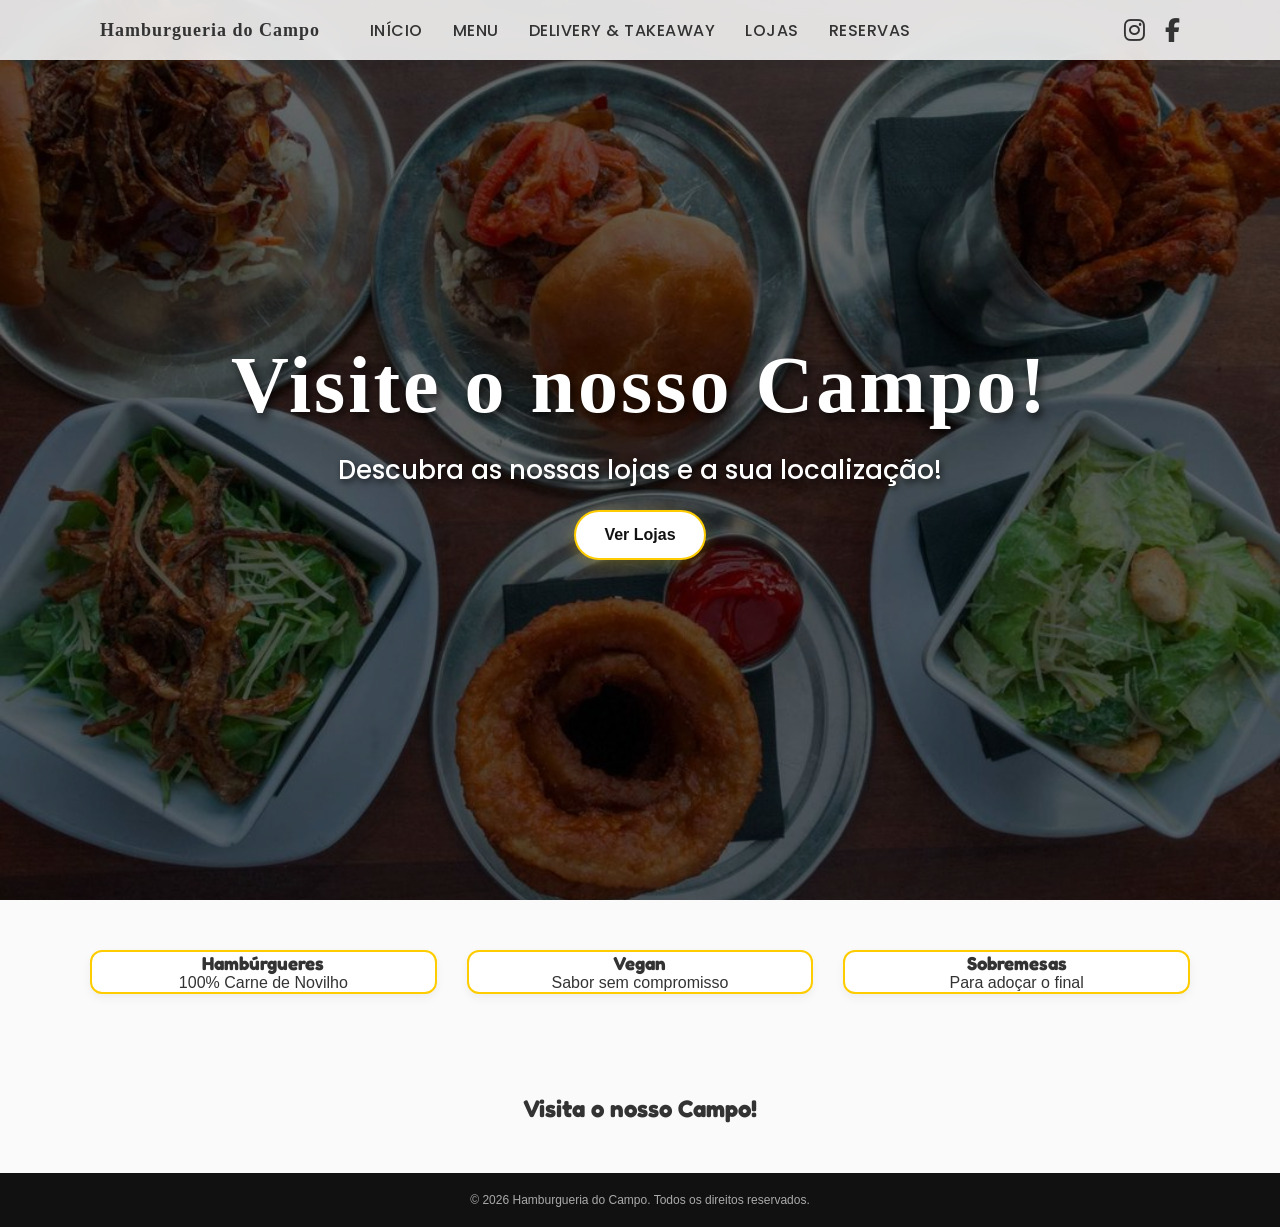
==== commit c9b0db2d: "pagina delivery done" ====
--- a/index.html
+++ b/index.html
@@ -34,6 +34,9 @@
             <!-- Podes substituir por uma tag <img> com o logótipo -->
             <h1><a href="#hero">Hamburgueria do Campo</a></h1>
         </div>
+        <button class="menu-toggle" id="menu-toggle" aria-label="Abrir Menu">
+            <i class="fa-solid fa-bars"></i>
+        </button>
         <nav>
             <ul class="nav-links">
                 <li><a href="index.html">Início</a></li>
@@ -71,27 +74,21 @@
             <div class="hero-content hero-text active">
                 <h2>Visite o nosso Campo!</h2>
                 <p>Descubra as nossas lojas e a sua localização!</p>
-                <a href="lojas.html" class="btn-primary"
-                    style="background-color: #FFCC00; color: #111; padding: 12px 30px; font-weight: bold; border-radius: 4px; display: inline-block; margin-top: 20px; text-decoration: none;">Ver
-                    Lojas</a>
+                <a href="lojas.html" class="btn-primary" style="margin-top: 20px;">Ver Lojas</a>
             </div>
 
             <!-- Texto 2: Focado no Menu -->
             <div class="hero-content hero-text">
                 <h2>O Verdadeiro Sabor</h2>
                 <p>Ingredientes frescos e hambúrgueres artesanais.</p>
-                <a href="index.html#menu" class="btn-primary"
-                    style="background-color: #FFCC00; color: #111; padding: 12px 30px; font-weight: bold; border-radius: 4px; display: inline-block; margin-top: 20px; text-decoration: none;">Ver
-                    Menu</a>
+                <a href="index.html#menu" class="btn-primary" style="margin-top: 20px;">Ver Menu</a>
             </div>
 
             <!-- Texto 3: Focado nas Reservas -->
             <div class="hero-content hero-text">
                 <h2>Sem Filas, Sem Espera</h2>
                 <p>Garanta já a sua mesa num dos nossos espaços.</p>
-                <a href="index.html#reservas" class="btn-primary"
-                    style="background-color: #FFCC00; color: #111; padding: 12px 30px; font-weight: bold; border-radius: 4px; display: inline-block; margin-top: 20px; text-decoration: none;">Fazer
-                    Reserva</a>
+                <a href="index.html#reservas" class="btn-primary" style="margin-top: 20px;">Fazer Reserva</a>
             </div>
         </section>
 
--- a/mobile.css
+++ b/mobile.css
@@ -32,12 +32,11 @@
 
     display: flex;
     flex-wrap: wrap;
+    align-items: center;
     justify-content: space-between;
-    align-items: center;
-    padding: 10px 16px;
-    gap: 8px 0;
-
-    background-color: rgba(255, 255, 255, 0.94);
+    padding: 10px 12px;
+
+    background-color: rgba(255, 255, 255, 0.95);
     backdrop-filter: blur(12px);
     -webkit-backdrop-filter: blur(12px);
     box-shadow: 0 4px 15px rgba(0, 0, 0, 0.07);
@@ -49,15 +48,19 @@
     order: 1;
     display: flex;
     align-items: center;
+    flex-shrink: 1;
+    min-width: 0;
 }
 
 .logo h1 {
     font-family: 'Chewy', cursive;
-    font-size: 20px;
-    letter-spacing: 0.5px;
+    font-size: 17px;
+    letter-spacing: 0.3px;
     color: #1a1a1a;
     margin: 0;
-    line-height: 1.2;
+    white-space: nowrap;
+    overflow: hidden;
+    text-overflow: ellipsis;
 }
 
 .logo h1 a {
@@ -75,15 +78,17 @@
     order: 2;
     display: flex;
     align-items: center;
-    gap: 10px;
+    gap: 6px;
     margin-left: auto;
+    margin-right: 6px;
+    flex-shrink: 0;
 }
 
 .social-links a {
     color: #333;
-    font-size: 18px;
-    width: 36px;
-    height: 36px;
+    font-size: 15px;
+    width: 32px;
+    height: 32px;
     border-radius: 50%;
     background-color: rgba(0, 0, 0, 0.04);
     text-decoration: none;
@@ -97,66 +102,83 @@
 .social-links a:active {
     color: #111;
     background-color: #ffcc00;
-    transform: scale(1.1);
-}
-
-/* Navegação centralizada no mobile */
+    transform: scale(1.08);
+}
+
+/* Botão Hambúrguer em Mobile */
+.menu-toggle {
+    order: 3;
+    display: flex !important;
+    align-items: center;
+    justify-content: center;
+    background: none;
+    border: none;
+    font-size: 20px;
+    color: #1a1a1a;
+    cursor: pointer;
+    padding: 4px 6px;
+    flex-shrink: 0;
+    border-radius: 6px;
+    transition: all 0.2s ease;
+}
+
+.menu-toggle:active,
+.menu-toggle:hover {
+    color: #d4a000;
+    background-color: rgba(0, 0, 0, 0.04);
+}
+
+/* Navegação encolhida por defeito no mobile (expande abaixo numa nova linha apenas quando active) */
 .navbar nav {
-    order: 3;
+    order: 4;
+    flex-basis: 100%;
     width: 100%;
     position: static;
     transform: none;
     left: auto;
-    display: flex;
-    justify-content: center;
-    padding-top: 8px;
-    margin-top: 2px;
-    border-top: 1px solid rgba(0, 0, 0, 0.06);
+    display: none;
+    flex-direction: column;
+    align-items: center;
+    padding: 10px 0 4px 0;
+    margin-top: 6px;
+    border-top: 1px solid rgba(0, 0, 0, 0.08);
+}
+
+.navbar nav.active {
+    display: flex;
 }
 
 .nav-links {
     list-style: none;
     display: flex;
+    flex-direction: column;
     align-items: center;
     justify-content: center;
-    gap: 20px;
+    gap: 8px;
     width: 100%;
 }
 
 .nav-links a {
     font-family: 'Poppins', sans-serif;
-    color: #444;
+    color: #333;
     text-decoration: none;
-    font-size: 12.5px;
+    font-size: 13.5px;
     font-weight: 600;
     text-transform: uppercase;
-    letter-spacing: 0.5px;
-    padding: 4px 4px;
+    letter-spacing: 0.8px;
+    padding: 8px 16px;
+    width: 100%;
+    text-align: center;
+    display: block;
     position: relative;
-    transition: color 0.3s ease;
-}
-
-.nav-links a::after {
-    content: '';
-    position: absolute;
-    width: 0;
-    height: 2.5px;
-    bottom: -2px;
-    left: 50%;
-    transform: translateX(-50%);
-    background-color: #ffcc00;
-    border-radius: 2px;
-    transition: width 0.3s ease;
-}
-
-.nav-links a:hover::after,
-.nav-links a:active::after {
-    width: 80%;
+    transition: color 0.3s ease, background-color 0.2s ease;
+    border-radius: 6px;
 }
 
 .nav-links a:hover,
 .nav-links a:active {
     color: #111;
+    background-color: rgba(255, 204, 0, 0.2);
 }
 
 /* --- HERO SECTION SLIDER --- */
@@ -255,23 +277,26 @@
 .btn-primary {
     display: inline-block;
     padding: 13px 26px;
-    background-color: #ffcc00;
+    background-color: #ffffff;
     color: #111;
     text-decoration: none;
     font-family: 'Poppins', sans-serif;
     font-weight: 700;
     font-size: 14px;
     border-radius: 30px;
-    box-shadow: 0 4px 15px rgba(255, 204, 0, 0.35);
+    border: 2px solid #ffcc00;
+    box-shadow: 0 4px 15px rgba(255, 204, 0, 0.25);
     transition: all 0.25s ease;
+    cursor: pointer;
 }
 
 .btn-primary:active,
 .btn-primary:hover {
-    background-color: #ffffff;
-    color: #111;
+    background-color: #ffcc00;
+    color: #111;
+    border: 2px solid #ffcc00;
     transform: translateY(-2px);
-    box-shadow: 0 6px 20px rgba(255, 255, 255, 0.3);
+    box-shadow: 0 6px 20px rgba(255, 204, 0, 0.4);
 }
 
 /* --- SECÇÃO DE CATEGORIAS DO MENU --- */
@@ -287,7 +312,7 @@
 .categoria-card {
     position: relative;
     background-color: #ffffff;
-    border: 1px solid rgba(0, 0, 0, 0.05);
+    border: 2px solid #ffcc00;
     border-radius: 16px;
     box-shadow: 0 6px 18px rgba(0, 0, 0, 0.04);
     overflow: hidden;
@@ -397,9 +422,12 @@
     padding: 13px;
     font-size: 14px;
     border-radius: 12px;
-    border: none;
+    border: 2px solid #ffcc00;
+    background-color: #ffffff;
+    color: #111;
     cursor: pointer;
-    box-shadow: 0 4px 12px rgba(255, 204, 0, 0.3);
+    box-shadow: 0 4px 12px rgba(255, 204, 0, 0.25);
+    transition: all 0.25s ease;
 }
 
 /* --- ESTILOS DO MODAL (POP-UP) PARA MOBILE --- */
@@ -535,17 +563,19 @@
     font-size: 15px;
     font-weight: 700;
     text-transform: uppercase;
-    background-color: #ffcc00;
-    color: #111;
+    background-color: #ffffff;
+    color: #111;
+    border: 2px solid #ffcc00;
     text-decoration: none;
-    border: none;
-    box-shadow: 0 4px 15px rgba(255, 204, 0, 0.35);
+    box-shadow: 0 4px 15px rgba(255, 204, 0, 0.25);
     transition: all 0.2s ease;
 }
 
 .modal-btn:active,
 .modal-btn:hover {
-    background-color: #e6b800;
+    background-color: #ffcc00;
+    color: #111;
+    border: 2px solid #ffcc00;
     transform: translateY(-1px);
 }
 
@@ -607,4 +637,79 @@
     gap: 16px;
     margin: 35px auto 10px auto;
     padding: 0 18px;
+}
+
+/* --- PLATAFORMAS DE DELIVERY EM MOBILE --- */
+.delivery-btn-group {
+    display: flex;
+    flex-direction: column;
+    gap: 10px;
+    margin-top: 15px;
+    width: 100%;
+}
+
+.btn-delivery {
+    display: flex;
+    align-items: center;
+    justify-content: center;
+    gap: 10px;
+    width: 100%;
+    padding: 13px 16px;
+    border-radius: 10px;
+    font-family: 'Poppins', sans-serif;
+    font-size: 14px;
+    font-weight: 600;
+    text-decoration: none;
+    transition: all 0.25s ease;
+    box-shadow: 0 3px 10px rgba(0, 0, 0, 0.08);
+}
+
+.btn-ubereats {
+    background-color: #06C167;
+    color: #ffffff;
+}
+
+.btn-ubereats:hover,
+.btn-ubereats:active {
+    background-color: #05a055;
+    color: #ffffff;
+    transform: translateY(-2px);
+}
+
+.btn-glovo {
+    background-color: #FFC244;
+    color: #000000;
+}
+
+.btn-glovo:hover,
+.btn-glovo:active {
+    background-color: #e6af3d;
+    color: #000000;
+    transform: translateY(-2px);
+}
+
+.btn-bolt {
+    background-color: #34E883;
+    color: #111111;
+}
+
+.btn-bolt:hover,
+.btn-bolt:active {
+    background-color: #2bc870;
+    color: #111111;
+    transform: translateY(-2px);
+}
+
+.btn-takeaway {
+    background-color: #ffffff;
+    color: #111111;
+    border: 2px solid #ffcc00;
+}
+
+.btn-takeaway:hover,
+.btn-takeaway:active {
+    background-color: #ffcc00;
+    color: #111111;
+    border: 2px solid #ffcc00;
+    transform: translateY(-2px);
 }
--- a/desktop.css
+++ b/desktop.css
@@ -37,6 +37,10 @@
     display: flex;
     align-items: center;
     white-space: nowrap;
+}
+
+.menu-toggle {
+    display: none !important;
 }
 
 /* Menu de navegação perfeitamente centrado no ecrã */
@@ -237,33 +241,29 @@
     text-shadow: 2px 3px 6px rgba(0, 0, 0, 0.7);
 }
 
-/* Ajustes no botão para combinar com o fundo escuro */
-.hero .btn-primary {
-    background-color: #ffcc00;
-    /* Botão amarelo */
-    color: #111;
-    /* Texto do botão escuro */
-}
-
-.hero .btn-primary:hover {
-    background-color: #fff;
-}
-
+/* Estilos universais do botão principal (.btn-primary) */
 .btn-primary {
     display: inline-block;
-    margin-top: 30px;
-    padding: 15px 30px;
+    padding: 14px 28px;
+    background-color: #ffffff;
+    color: #111;
+    text-decoration: none;
+    font-size: 16px;
+    font-weight: 700;
+    border-radius: 30px;
+    border: 2px solid #ffcc00;
+    box-shadow: 0 4px 15px rgba(255, 204, 0, 0.25);
+    transition: all 0.25s ease;
+    cursor: pointer;
+}
+
+.btn-primary:hover,
+.btn-primary:active {
     background-color: #ffcc00;
     color: #111;
-    text-decoration: none;
-    font-size: 18px;
-    font-weight: bold;
-    border-radius: 4px;
-    transition: background-color 0.3s;
-}
-
-.btn-primary:hover {
-    background-color: #e6b800;
+    border: 2px solid #ffcc00;
+    transform: translateY(-2px);
+    box-shadow: 0 6px 20px rgba(255, 204, 0, 0.4);
 }
 
 /* Categorias de Menu em Grelha Horizontal */
@@ -279,17 +279,13 @@
 .categoria-card {
     background-color: #fff;
     text-align: center;
-    border: 1px solid #eee;
-    border-radius: 8px;
+    border: 2px solid #ffcc00;
+    border-radius: 12px;
     box-shadow: 0 4px 10px rgba(0, 0, 0, 0.05);
-    transition: transform 0.3s;
-
-    /* NOVAS REGRAS */
+    transition: transform 0.3s, box-shadow 0.3s;
     overflow: hidden;
-    /* Fundamental: impede que as pontas quadradas da imagem saiam fora dos cantos arredondados do cartão */
     display: flex;
     flex-direction: column;
-    /* Garante que a imagem fica em cima e o texto em baixo */
 }
 
 /* Regras para a nova imagem */
@@ -488,18 +484,33 @@
     color: #E5A93B;
 }
 
-/* Botão mais largo para ser fácil de clicar no telemóvel */
+/* Botão do modal com fundo branco, contorno amarelo e hover amarelo */
 .modal-btn {
     display: flex;
     align-items: center;
     justify-content: center;
     gap: 10px;
     width: 100%;
-    /* Ocupa a largura toda do modal */
     padding: 15px;
     border-radius: 8px;
     font-size: 16px;
+    font-weight: 700;
     text-transform: uppercase;
+    background-color: #ffffff;
+    color: #111;
+    border: 2px solid #ffcc00;
+    box-shadow: 0 4px 15px rgba(255, 204, 0, 0.25);
+    transition: all 0.25s ease;
+    text-decoration: none;
+}
+
+.modal-btn:hover,
+.modal-btn:active {
+    background-color: #ffcc00;
+    color: #111;
+    border: 2px solid #ffcc00;
+    transform: translateY(-2px);
+    box-shadow: 0 6px 20px rgba(255, 204, 0, 0.4);
 }
 
 footer {
@@ -603,8 +614,7 @@
     padding: 30px 20px;
     border-radius: 12px;
     text-align: center;
-    border: 1px solid #eee;
-    box-shadow: 0 4px 12px rgba(0,0,0,0.04);
+    box-shadow: 0 4px 12px rgba(0, 0, 0, 0.04);
 }
 
 .vantagem-card i {
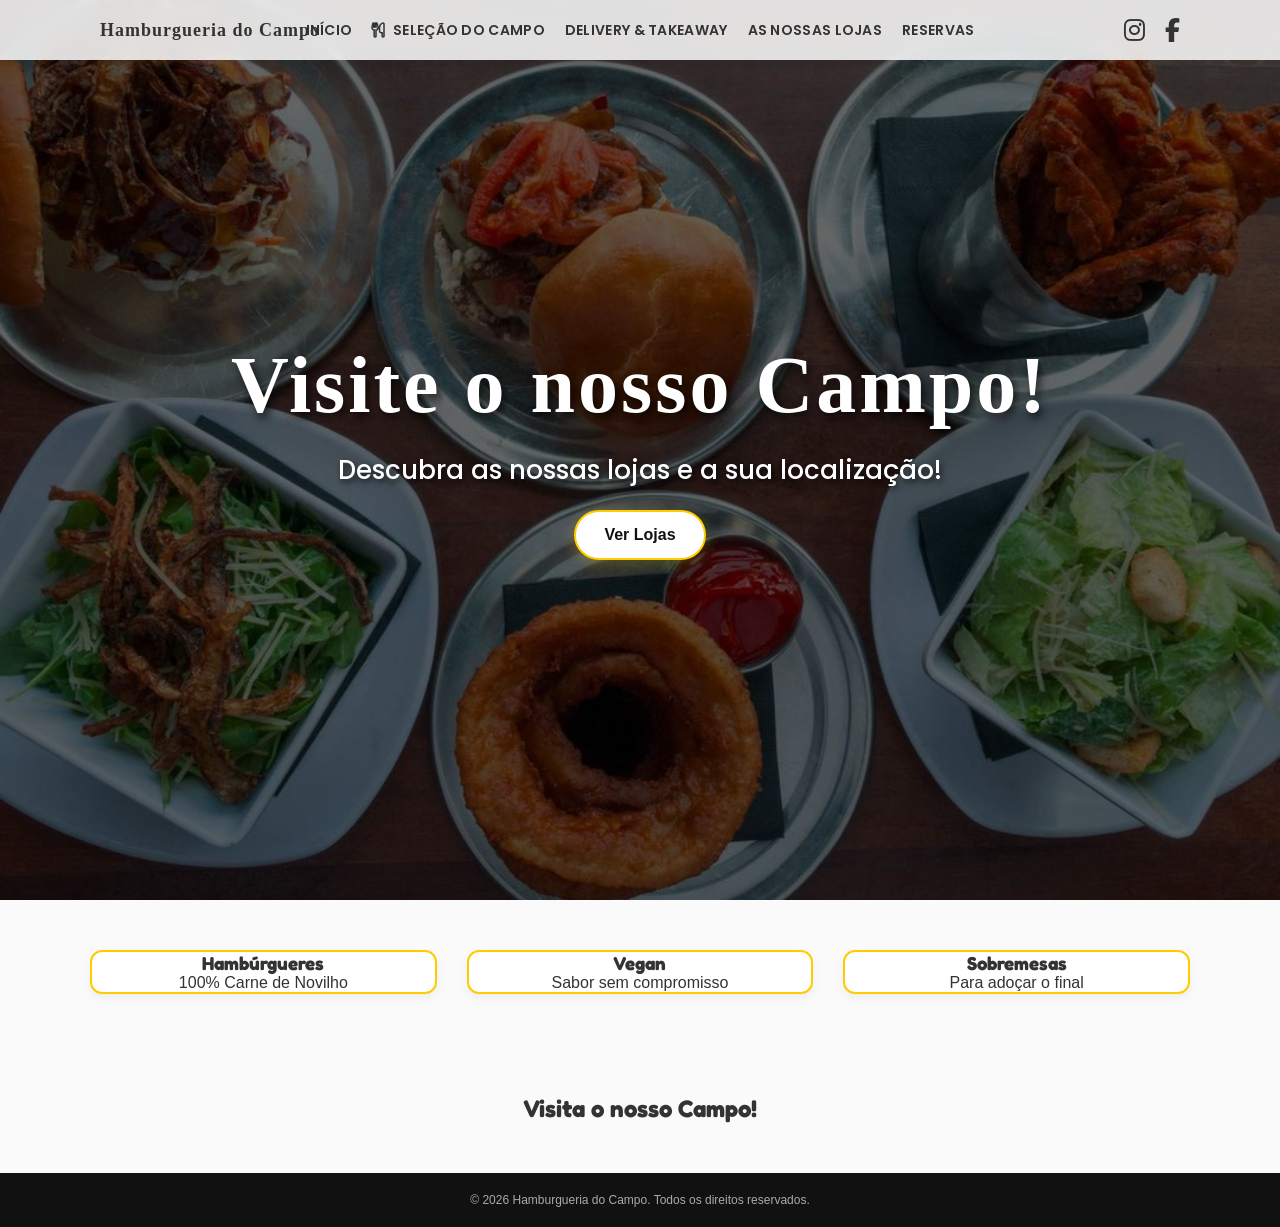
==== commit 70fd8693: "pequenos ajustes" ====
--- a/index.html
+++ b/index.html
@@ -40,9 +40,9 @@
         <nav>
             <ul class="nav-links">
                 <li><a href="index.html">Início</a></li>
-                <li><a href="index.html#menu">Menu</a></li>
+                <li><a href="index.html#menu"><i class="fa-solid fa-utensils icone-menu"></i> Seleção do Campo</a></li>
                 <li><a href="delivery.html">Delivery & Takeaway</a></li>
-                <li><a href="lojas.html">Lojas</a></li>
+                <li><a href="lojas.html">As Nossas Lojas</a></li>
                 <li><a href="index.html#reservas">Reservas</a></li>
             </ul>
         </nav>
@@ -79,16 +79,16 @@
 
             <!-- Texto 2: Focado no Menu -->
             <div class="hero-content hero-text">
-                <h2>O Verdadeiro Sabor</h2>
+                <h2>O Verdadeiro Sabor!</h2>
                 <p>Ingredientes frescos e hambúrgueres artesanais.</p>
                 <a href="index.html#menu" class="btn-primary" style="margin-top: 20px;">Ver Menu</a>
             </div>
 
             <!-- Texto 3: Focado nas Reservas -->
             <div class="hero-content hero-text">
-                <h2>Sem Filas, Sem Espera</h2>
-                <p>Garanta já a sua mesa num dos nossos espaços.</p>
-                <a href="index.html#reservas" class="btn-primary" style="margin-top: 20px;">Fazer Reserva</a>
+                <h2>Os melhores hambúrgueres em sua casa!</h2>
+                <p>Peça através das plataformas de delivery.</p>
+                <a href="delivery.html" class="btn-primary" style="margin-top: 20px;">Fazer Pedido</a>
             </div>
         </section>
 
--- a/mobile.css
+++ b/mobile.css
@@ -156,6 +156,12 @@
     justify-content: center;
     gap: 8px;
     width: 100%;
+}
+
+.icone-menu {
+    color: transparent;
+    -webkit-text-stroke: 1.5px #333;
+    margin-right: 5px;
 }
 
 .nav-links a {
--- a/desktop.css
+++ b/desktop.css
@@ -61,22 +61,27 @@
     list-style: none;
     display: flex;
     align-items: center;
-    gap: 30px;
+    gap: 20px;
+    white-space: nowrap;
+}
+
+.icone-menu {
+    color: transparent;
+    -webkit-text-stroke: 1.5px #333;
+    margin-right: 5px;
 }
 
 /* 1. Prepara o link para receber a animação */
 .nav-links a {
     font-family: 'Poppins', sans-serif;
-    font-weight: 500;
-    /* Define a grossura da letra */
-    letter-spacing: 0.5px;
-    /* Dá um ligeiro respiro entre as letras */
+    font-weight: 600;
+    letter-spacing: 0.3px;
     color: #333;
     text-decoration: none;
-    font-size: 16px;
+    font-size: 14px;
     text-transform: uppercase;
     position: relative;
-    /* Essencial para a linha saber onde se posicionar */
+    white-space: nowrap;
     transition: color 0.3s;
 }
 
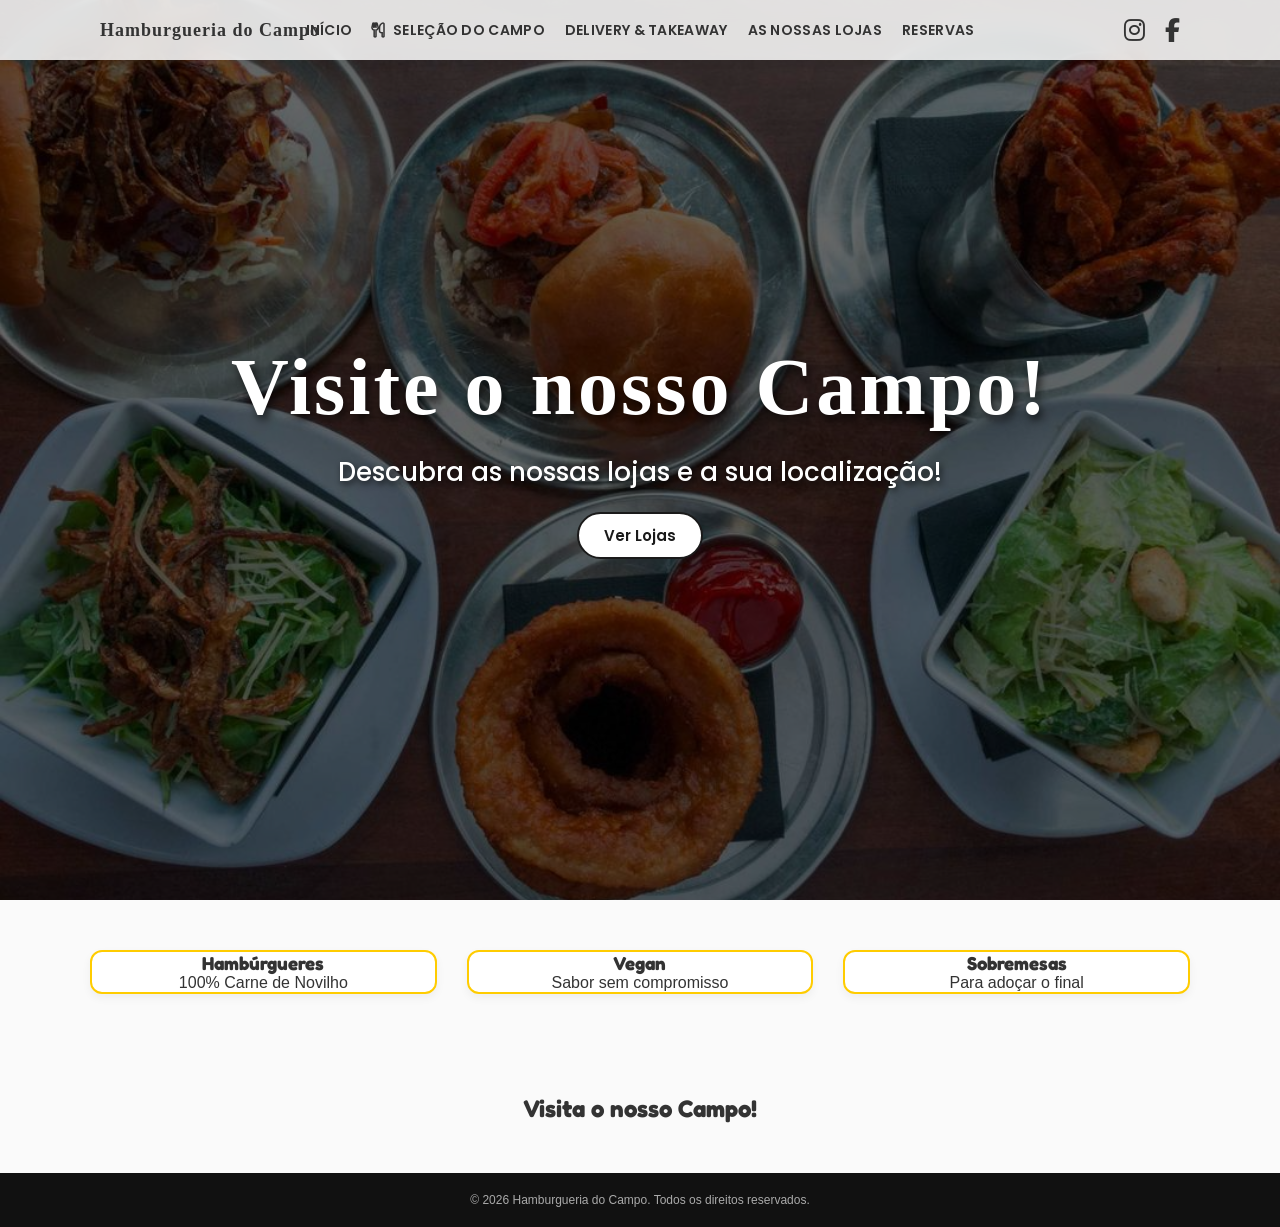
==== commit 1811aeb0: "adição do menu e estilos" ====
--- a/index.html
+++ b/index.html
@@ -40,7 +40,7 @@
         <nav>
             <ul class="nav-links">
                 <li><a href="index.html">Início</a></li>
-                <li><a href="index.html#menu"><i class="fa-solid fa-utensils icone-menu"></i> Seleção do Campo</a></li>
+                <li><a href="menu.html"><i class="fa-solid fa-utensils icone-menu"></i> Seleção do Campo</a></li>
                 <li><a href="delivery.html">Delivery & Takeaway</a></li>
                 <li><a href="lojas.html">As Nossas Lojas</a></li>
                 <li><a href="index.html#reservas">Reservas</a></li>
--- a/mobile.css
+++ b/mobile.css
@@ -280,29 +280,32 @@
     text-shadow: 1px 2px 6px rgba(0, 0, 0, 0.7);
 }
 
-.btn-primary {
+.btn-primary,
+.btn-secondary {
     display: inline-block;
-    padding: 13px 26px;
+    padding: 10px 25px;
     background-color: #ffffff;
-    color: #111;
+    color: #1A1A1A;
     text-decoration: none;
     font-family: 'Poppins', sans-serif;
-    font-weight: 700;
+    font-weight: 600;
     font-size: 14px;
     border-radius: 30px;
-    border: 2px solid #ffcc00;
-    box-shadow: 0 4px 15px rgba(255, 204, 0, 0.25);
-    transition: all 0.25s ease;
+    border: 2px solid #1A1A1A;
+    transition: all 0.3s ease;
     cursor: pointer;
+    box-shadow: none;
 }
 
 .btn-primary:active,
-.btn-primary:hover {
-    background-color: #ffcc00;
-    color: #111;
-    border: 2px solid #ffcc00;
+.btn-primary:hover,
+.btn-secondary:active,
+.btn-secondary:hover {
+    background-color: #1A1A1A;
+    color: #FFCC00;
+    border-color: #1A1A1A;
     transform: translateY(-2px);
-    box-shadow: 0 6px 20px rgba(255, 204, 0, 0.4);
+    box-shadow: none;
 }
 
 /* --- SECÇÃO DE CATEGORIAS DO MENU --- */
@@ -591,6 +594,141 @@
     font-family: 'Fredoka One', cursive;
 }
 
+/* --- SECÇÃO DO MENU (SELEÇÃO DO CAMPO) --- */
+
+.menu-section {
+    padding: 80px 20px;
+    max-width: 1200px;
+    margin: 0 auto;
+    text-align: center;
+}
+
+.section-titulo {
+    font-family: 'Chewy', cursive;
+    font-size: 48px;
+    color: #1A1A1A;
+    margin-bottom: 40px;
+}
+
+/* --- FILTROS --- */
+.filtros-menu {
+    display: flex;
+    justify-content: center;
+    flex-wrap: wrap;
+    /* Permite que os botões passem para a linha de baixo se não couberem */
+    gap: 15px;
+    margin-bottom: 50px;
+}
+
+.btn-filtro {
+    background-color: transparent;
+    border: 2px solid #1A1A1A;
+    color: #1A1A1A;
+    padding: 10px 25px;
+    border-radius: 30px;
+    /* Dá aquele formato de "pílula" clássico */
+    font-family: 'Poppins', sans-serif;
+    font-weight: 600;
+    cursor: pointer;
+    transition: all 0.3s ease;
+}
+
+.btn-filtro:hover,
+.btn-filtro.ativo {
+    background-color: #1A1A1A;
+    color: #FFCC00;
+    /* Amarelo da marca para destacar o botão ativo */
+}
+
+/* --- GRELHA DE CARTÕES --- */
+.grelha-menu {
+    display: grid;
+    /* Cria as colunas automaticamente. Os cartões nunca ficam com menos de 280px de largura */
+    grid-template-columns: repeat(auto-fill, minmax(280px, 1fr));
+    gap: 30px;
+}
+
+.cartao-produto {
+    background-color: #fff;
+    border-radius: 12px;
+    overflow: hidden;
+    box-shadow: 0 4px 15px rgba(0, 0, 0, 0.05);
+    transition: transform 0.3s ease;
+    display: flex;
+    flex-direction: column;
+}
+
+.cartao-produto:hover {
+    transform: translateY(-5px);
+    /* Dá um pequeno salto ao passar o rato */
+}
+
+.produto-img {
+    width: 100%;
+    height: 250px;
+    object-fit: cover;
+}
+
+.produto-info {
+    padding: 20px;
+    display: flex;
+    flex-direction: column;
+    text-align: left;
+    flex-grow: 1;
+    /* Garante que os cartões têm todos a mesma altura independentemente do texto */
+}
+
+.produto-info h3 {
+    font-family: 'Poppins', sans-serif;
+    font-size: 22px;
+    color: #1A1A1A;
+    margin-bottom: 10px;
+}
+
+.produto-info p {
+    color: #555;
+    font-size: 14px;
+    line-height: 1.5;
+    margin-bottom: 20px;
+    flex-grow: 1;
+    /* Empurra o preço para o fundo */
+}
+
+.preco {
+    font-size: 22px;
+    font-weight: bold;
+    color: #B93425;
+    /* Aquele Vermelho Rústico / Ketchup que definimos no início */
+}
+
+/* Classe invisível que o JavaScript vai usar para filtrar */
+.esconder-produto {
+    display: none !important;
+}
+
+.produto-info {
+    position: relative;
+    /* Necessário para a etiqueta ficar colada no topo */
+    /* ... o resto do teu código da .produto-info mantém-se ... */
+}
+
+.tag-popular {
+    position: absolute;
+    top: -15px;
+    /* Sobe a etiqueta para o limite da imagem */
+    right: 20px;
+    background-color: #E5A93B;
+    /* Amarelo Mostarda */
+    color: #111;
+    font-family: 'Poppins', sans-serif;
+    font-size: 12px;
+    font-weight: 600;
+    text-transform: uppercase;
+    padding: 5px 12px;
+    border-radius: 20px;
+    box-shadow: 0 4px 6px rgba(0, 0, 0, 0.1);
+}
+
 /* --- FOOTER --- */
 footer {
     background-color: #111;
--- a/desktop.css
+++ b/desktop.css
@@ -246,29 +246,32 @@
     text-shadow: 2px 3px 6px rgba(0, 0, 0, 0.7);
 }
 
-/* Estilos universais do botão principal (.btn-primary) */
-.btn-primary {
+/* Estilos universais do botão principal (.btn-primary) idênticos ao .btn-filtro */
+.btn-primary,
+.btn-secondary {
     display: inline-block;
-    padding: 14px 28px;
+    padding: 10px 25px;
     background-color: #ffffff;
-    color: #111;
+    color: #1A1A1A;
     text-decoration: none;
-    font-size: 16px;
-    font-weight: 700;
+    font-family: 'Poppins', sans-serif;
+    font-size: 15px;
+    font-weight: 600;
     border-radius: 30px;
-    border: 2px solid #ffcc00;
-    box-shadow: 0 4px 15px rgba(255, 204, 0, 0.25);
-    transition: all 0.25s ease;
+    border: 2px solid #1A1A1A;
+    transition: all 0.3s ease;
     cursor: pointer;
+    box-shadow: none;
 }
 
 .btn-primary:hover,
-.btn-primary:active {
-    background-color: #ffcc00;
-    color: #111;
-    border: 2px solid #ffcc00;
+.btn-primary:active,
+.btn-secondary:hover {
+    background-color: #1A1A1A;
+    color: #FFCC00;
+    border-color: #1A1A1A;
     transform: translateY(-2px);
-    box-shadow: 0 6px 20px rgba(255, 204, 0, 0.4);
+    box-shadow: none;
 }
 
 /* Categorias de Menu em Grelha Horizontal */
@@ -518,6 +521,141 @@
     box-shadow: 0 6px 20px rgba(255, 204, 0, 0.4);
 }
 
+/* --- SECÇÃO DO MENU (SELEÇÃO DO CAMPO) --- */
+
+.menu-section {
+    padding: 80px 20px;
+    max-width: 1200px;
+    margin: 0 auto;
+    text-align: center;
+}
+
+.section-titulo {
+    font-family: 'Chewy', cursive;
+    font-size: 48px;
+    color: #1A1A1A;
+    margin-bottom: 40px;
+}
+
+/* --- FILTROS --- */
+.filtros-menu {
+    display: flex;
+    justify-content: center;
+    flex-wrap: wrap;
+    /* Permite que os botões passem para a linha de baixo se não couberem */
+    gap: 15px;
+    margin-bottom: 50px;
+}
+
+.btn-filtro {
+    background-color: transparent;
+    border: 2px solid #1A1A1A;
+    color: #1A1A1A;
+    padding: 10px 25px;
+    border-radius: 30px;
+    /* Dá aquele formato de "pílula" clássico */
+    font-family: 'Poppins', sans-serif;
+    font-weight: 600;
+    cursor: pointer;
+    transition: all 0.3s ease;
+}
+
+.btn-filtro:hover,
+.btn-filtro.ativo {
+    background-color: #1A1A1A;
+    color: #FFCC00;
+    /* Amarelo da marca para destacar o botão ativo */
+}
+
+/* --- GRELHA DE CARTÕES --- */
+.grelha-menu {
+    display: grid;
+    /* Cria as colunas automaticamente. Os cartões nunca ficam com menos de 280px de largura */
+    grid-template-columns: repeat(auto-fill, minmax(280px, 1fr));
+    gap: 30px;
+}
+
+.cartao-produto {
+    background-color: #fff;
+    border-radius: 12px;
+    overflow: hidden;
+    box-shadow: 0 4px 15px rgba(0, 0, 0, 0.05);
+    transition: transform 0.3s ease;
+    display: flex;
+    flex-direction: column;
+}
+
+.cartao-produto:hover {
+    transform: translateY(-5px);
+    /* Dá um pequeno salto ao passar o rato */
+}
+
+.produto-img {
+    width: 100%;
+    height: 250px;
+    object-fit: cover;
+}
+
+.produto-info {
+    padding: 20px;
+    display: flex;
+    flex-direction: column;
+    text-align: left;
+    flex-grow: 1;
+    /* Garante que os cartões têm todos a mesma altura independentemente do texto */
+}
+
+.produto-info h3 {
+    font-family: 'Poppins', sans-serif;
+    font-size: 22px;
+    color: #1A1A1A;
+    margin-bottom: 10px;
+}
+
+.produto-info p {
+    color: #555;
+    font-size: 14px;
+    line-height: 1.5;
+    margin-bottom: 20px;
+    flex-grow: 1;
+    /* Empurra o preço para o fundo */
+}
+
+.preco {
+    font-size: 22px;
+    font-weight: bold;
+    color: #B93425;
+    /* Aquele Vermelho Rústico / Ketchup que definimos no início */
+}
+
+/* Classe invisível que o JavaScript vai usar para filtrar */
+.esconder-produto {
+    display: none !important;
+}
+
+.produto-info {
+    position: relative;
+    /* Necessário para a etiqueta ficar colada no topo */
+    /* ... o resto do teu código da .produto-info mantém-se ... */
+}
+
+.tag-popular {
+    position: absolute;
+    top: -15px;
+    /* Sobe a etiqueta para o limite da imagem */
+    right: 20px;
+    background-color: #E5A93B;
+    /* Amarelo Mostarda */
+    color: #111;
+    font-family: 'Poppins', sans-serif;
+    font-size: 12px;
+    font-weight: 600;
+    text-transform: uppercase;
+    padding: 5px 12px;
+    border-radius: 20px;
+    box-shadow: 0 4px 6px rgba(0, 0, 0, 0.1);
+}
+
 footer {
     background-color: #111;
     color: #aaa;
@@ -595,13 +733,15 @@
 }
 
 .btn-takeaway {
-    background-color: #1a1a1a;
-    color: #ffffff;
+    background-color: #ffffff;
+    color: #111111;
+    border: 2px solid #ffcc00;
 }
 
 .btn-takeaway:hover {
-    background-color: #333333;
-    color: #ffffff;
+    background-color: #ffcc00;
+    color: #111111;
+    border: 2px solid #ffcc00;
     transform: translateY(-2px);
 }
 
